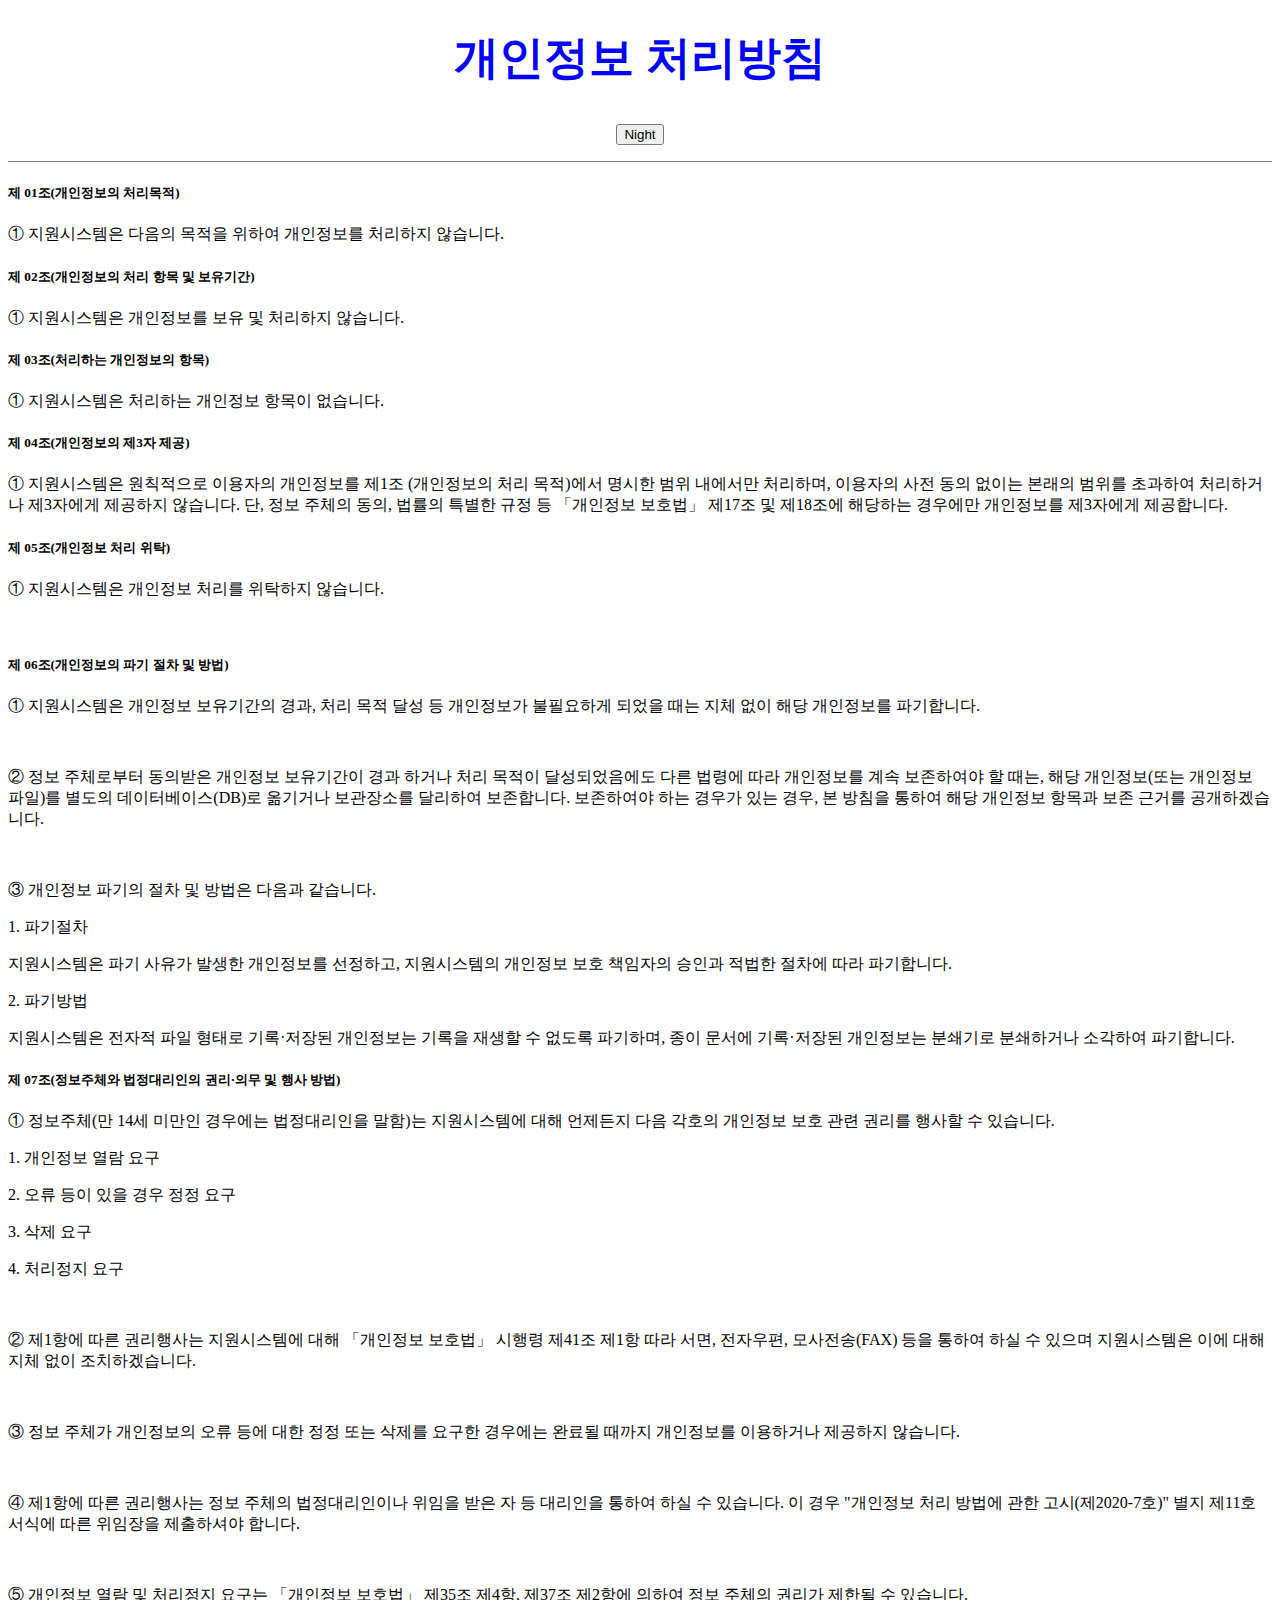
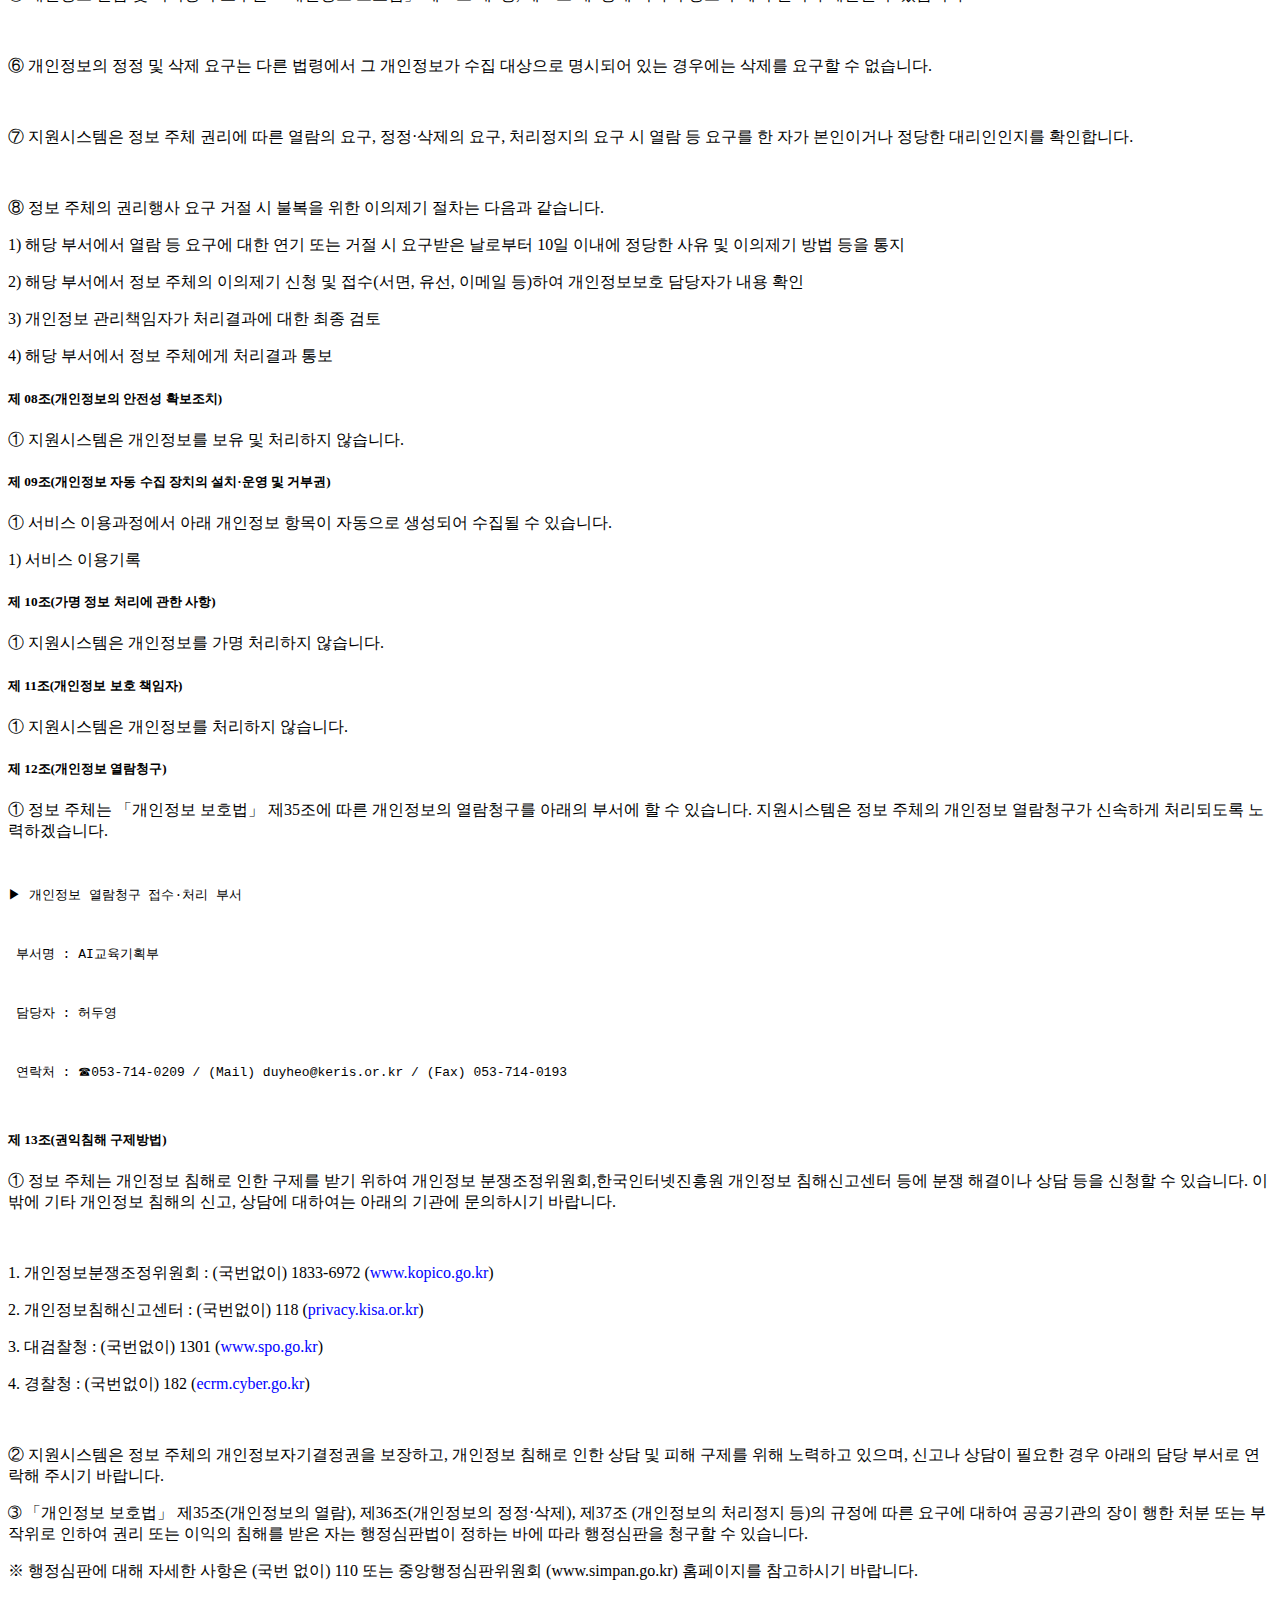
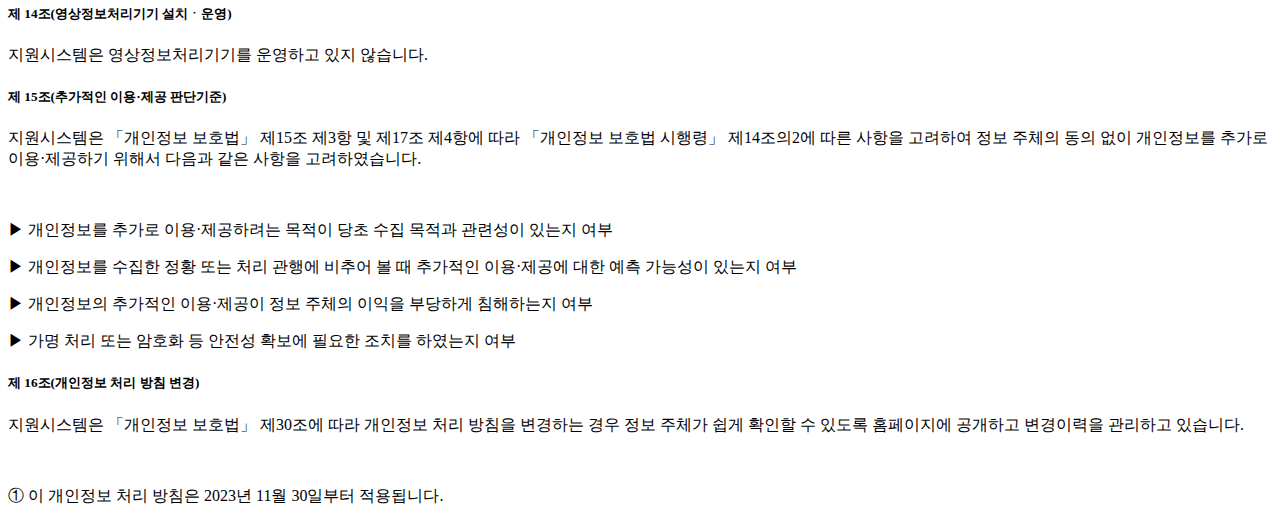
==== index.html @ 1c07473e "Update index.html" ====
<!doctype html>
<html>
  <head>
    <title>개인정보 처리방침</title>
    <meta charset="utf-8">
    <link rel="stylesheet" href="css/style.css">
    <script>
      function nightDayHandler(self) {
        var bodyTagStyle = document.querySelector('body').style;
        var aTagList = document.querySelectorAll('a');
        if(self.value === 'Night')
        {
          self.value = 'Day';
          bodyTagStyle.backgroundColor = 'black';
          bodyTagStyle.color = 'white';

          for(var i=0; i< aTagList.length; ++i)
            aTagList[i].style.color = 'powderblue';
        }
        else
        {
          self.value = 'Night';
          bodyTagStyle.backgroundColor = 'white';
          bodyTagStyle.color = 'black';

          for(var i=0; i< aTagList.length; ++i)
            aTagList[i].style.color = 'blue';
        }
      }
    </script>
  </head>

  <body>
    <div class="Title">
      <h1>
        <a href="index.html" target="_blank">개인정보 처리방침</a><br>
      </h1>
      <p align="center">
        <input type="button" name="btn_DayNight" value="Night" onclick=" nightDayHandler(this)">
      </p>
    </div>
    <div>
<!--       <ol>
        <li><a href="1.html" target="_blank">등장인물</a></li>
        <li><a href="2.html" target="_blank">코옵리스트</a></li>
        <li><a href="3.html" target="_blank">DLC 정보</a></li>
        <li><a href="4.html" target="_blank">페르소나 합체</a></li>
      </ol>
      <div id="article">
        <h2> 페르소나 합체 </h2>
        <p>벨벳 룸의 테마는 감옥으로, 주인공은 '죄수'로서 들어간다.</p>
        <p style="margin-top:20px;">페르소나 합체는 테마에 맞게 처형이라고 불리며 전작들과 동일하게 페르소나 끼리의 합체로 새로운 페르소나를 탄생시킬 수 있다. 결과 페르소나는 재료 페르소나의 아르카나와 초기 레벨에 의한 합체 공식에 따라 결정되며, 재료로 한 페르소나의 스킬을 계승시킬 수 있어서, 당연히 그냥 잡은 페르소나보다 합체해서 키운 페르소나가 더 강하다. 스토리를 진행하면 집단 참수라 하여 3체 이상의 페르소나를 합체할 수 있다. 코옵을 진행하면 더욱 더 강한 페르소나 합체 레시피가 등장한다.</p>
        <p><img src="p5.jpg"></p>
        네트워크 합체를 통해 원하는 페르소나를 무작위 페르소나로 바꿀 수 있다. 오쿠무라 팰리스 해금시 열리게 되며, 만능 하이부스터 등의 네트워크 합체 전용 스킬들을 무작위로 배우니 강력한 페르소나를 만들기 위해서 유용한 합체 방법. 특히 잡몹청소 페르소나를 만들겠다면 보통 만능 부스터, 만능 하이부스터, 마도의 소양을 넣고 쓰는게 기본이다. 문제는 저 3개의 스킬이 전부 네트워크 스킬이기에 최소한 게임 시간으로 '3'일에 걸쳐서 세이브&로드를 반복하고 전서에 등록하고 교수형 노가다로 스킬을 넣는, 운이 작살나게 따라줘야 한다.[19]

        페르소나 강화는 통해 다른 페르소나의 경험치와 스킬을 대상 페르소나에게 물려줄 수도 있으며, 경험치를 얻는 것 뿐만 아니라, 제물로 쓰인 페르소나의 스킬 중 하나를 무작위로 배우기에 강력한 페르소나를 만들어 낼 수 있다. 열리는 시기는 카네시로 팰리스 해금시 열리게 된다.

        전기 의자 처형으로 페르소나를 아이템으로 바꿀 수도 있다. 후타바 팰리스 해금시 열리게 되며, 근접 무기는 페르소나+검은 소도, 총은 페르소나+검은 모형 총, 방어구는 페르소나+검은 천, 액세서리는 페르소나+검은 돌로 만들 수 있으며, 스킬 카드는 페르소나+블랭크 카드로 만들 수 있다.

        페르소나 합체, 강화를 하면 해당 페르소나의 아르카나에 대응하는 코옵의 랭크에 따라 습득하는 경험치 량이 증가한다. 경험치가 쌓이면 레벨업을 하는데 레벨업을 할 때 상승하는 스텟은 레벨 1당 3스텟이며 랜덤으로 상승한다. 스테이더스에서 상승하는 능력치가 주황색으로 반짝이며, 취소했다 다시 결정하면 상승하는 능력치가 바뀌므로 원하는 스텟을 올리고자 하면 노가다가 필요하다.
      </div> -->
      <div class="terms-text">	
	<h5>제 01조(개인정보의 처리목적)</h5>
	<p>① 지원시스템은 다음의 목적을 위하여 개인정보를 처리하지 않습니다.</p>
	<h5>제 02조(개인정보의 처리 항목 및 보유기간)</h5>
	<p>① 지원시스템은 개인정보를 보유 및 처리하지 않습니다.</p>	
	<h5>제 03조(처리하는 개인정보의 항목)</h5>
	<p>① 지원시스템은 처리하는 개인정보 항목이 없습니다.</p>	
	<h5>제 04조(개인정보의 제3자 제공)</h5>
	<p>① 지원시스템은 원칙적으로 이용자의 개인정보를 제1조 (개인정보의 처리 목적)에서 명시한 범위 내에서만 처리하며, 이용자의 사전 동의 없이는 본래의 범위를 초과하여 처리하거나 제3자에게 제공하지
		않습니다. 단, 정보 주체의 동의, 법률의 특별한 규정 등 「개인정보 보호법」 제17조 및 제18조에 해당하는 경우에만 개인정보를 제3자에게 제공합니다. </p>
	<h5>제 05조(개인정보 처리 위탁)</h5>
	<p>① 지원시스템은 개인정보 처리를 위탁하지 않습니다.</p><br>	
	<h5>제 06조(개인정보의 파기 절차 및 방법)</h5>
	<p>① 지원시스템은 개인정보 보유기간의 경과, 처리 목적 달성 등 개인정보가 불필요하게 되었을 때는 지체 없이 해당 개인정보를 파기합니다.</p> <br>
	<p>② 정보 주체로부터 동의받은 개인정보 보유기간이 경과 하거나 처리 목적이 달성되었음에도 다른 법령에 따라 개인정보를 계속 보존하여야 할 때는, 해당 개인정보(또는 개인정보 파일)를 별도의
		데이터베이스(DB)로 옮기거나 보관장소를 달리하여 보존합니다. 보존하여야 하는 경우가 있는 경우, 본 방침을 통하여 해당 개인정보 항목과 보존 근거를 공개하겠습니다.</p> <br>
	<p>③ 개인정보 파기의 절차 및 방법은 다음과 같습니다.</p>
	<p>1. 파기절차</p>
	<p>지원시스템은 파기 사유가 발생한 개인정보를 선정하고, 지원시스템의 개인정보 보호 책임자의 승인과 적법한 절차에 따라 파기합니다.</p>
	<p>2. 파기방법</p>
	<p>지원시스템은 전자적 파일 형태로 기록·저장된 개인정보는 기록을 재생할 수 없도록 파기하며, 종이 문서에 기록·저장된 개인정보는 분쇄기로 분쇄하거나 소각하여 파기합니다.</p>
	<h5>제 07조(정보주체와 법정대리인의 권리·의무 및 행사 방법)</h5>
	<p>① 정보주체(만 14세 미만인 경우에는 법정대리인을 말함)는 지원시스템에 대해 언제든지 다음 각호의 개인정보 보호 관련 권리를 행사할 수 있습니다.</p>
	<p>1. 개인정보 열람 요구</p>
	<p>2. 오류 등이 있을 경우 정정 요구</p>
	<p>3. 삭제 요구 </p>
	<p>4. 처리정지 요구</p> <br>
	<p>② 제1항에 따른 권리행사는 지원시스템에 대해 「개인정보 보호법」 시행령 제41조 제1항 따라 서면, 전자우편, 모사전송(FAX) 등을 통하여 하실 수 있으며 지원시스템은 이에 대해 지체 없이
		조치하겠습니다. </p> <br>
	<p>③ 정보 주체가 개인정보의 오류 등에 대한 정정 또는 삭제를 요구한 경우에는 완료될 때까지 개인정보를 이용하거나 제공하지 않습니다.</p> <br>
	<p>④ 제1항에 따른 권리행사는 정보 주체의 법정대리인이나 위임을 받은 자 등 대리인을 통하여 하실 수 있습니다. 이 경우 "개인정보 처리 방법에 관한 고시(제2020-7호)" 별지 제11호 서식에 따른
		위임장을 제출하셔야 합니다.</p> <br>
	<p>⑤ 개인정보 열람 및 처리정지 요구는 「개인정보 보호법」 제35조 제4항, 제37조 제2항에 의하여 정보 주체의 권리가 제한될 수 있습니다.</p> <br>
	<p>⑥ 개인정보의 정정 및 삭제 요구는 다른 법령에서 그 개인정보가 수집 대상으로 명시되어 있는 경우에는 삭제를 요구할 수 없습니다.</p> <br>
	<p>⑦ 지원시스템은 정보 주체 권리에 따른 열람의 요구, 정정·삭제의 요구, 처리정지의 요구 시 열람 등 요구를 한 자가 본인이거나 정당한 대리인인지를 확인합니다.</p> <br>
	<p>⑧ 정보 주체의 권리행사 요구 거절 시 불복을 위한 이의제기 절차는 다음과 같습니다.</p>
	<p>1) 해당 부서에서 열람 등 요구에 대한 연기 또는 거절 시 요구받은 날로부터 10일 이내에 정당한 사유 및 이의제기 방법 등을 통지</p>
	<p>2) 해당 부서에서 정보 주체의 이의제기 신청 및 접수(서면, 유선, 이메일 등)하여 개인정보보호 담당자가 내용 확인</p>
	<p>3) 개인정보 관리책임자가 처리결과에 대한 최종 검토</p>
	<p>4) 해당 부서에서 정보 주체에게 처리결과 통보</p>

	<h5>제 08조(개인정보의 안전성 확보조치)</h5>
	<p>① 지원시스템은 개인정보를 보유 및 처리하지 않습니다.</p>	
	<h5>제 09조(개인정보 자동 수집 장치의 설치·운영 및 거부권)</h5>
	<p>① 서비스 이용과정에서 아래 개인정보 항목이 자동으로 생성되어 수집될 수 있습니다.</p>
	<p>1) 서비스 이용기록</p>
	<h5>제 10조(가명 정보 처리에 관한 사항)</h5>
	<p>① 지원시스템은 개인정보를 가명 처리하지 않습니다.</p>
	<h5>제 11조(개인정보 보호 책임자)</h5>
	<p>① 지원시스템은 개인정보를 처리하지 않습니다.</p>
	<h5>제 12조(개인정보 열람청구)</h5>
	<p>① 정보 주체는 「개인정보 보호법」 제35조에 따른 개인정보의 열람청구를 아래의 부서에 할 수 있습니다. 지원시스템은 정보 주체의 개인정보 열람청구가 신속하게 처리되도록 노력하겠습니다.</p>
	<pre>		<p>▶&nbsp;개인정보&nbsp;열람청구&nbsp;접수·처리&nbsp;부서</p>		<p>&nbsp;부서명 : AI교육기획부</p>		<p>&nbsp;담당자 : 허두영</p>		<p>&nbsp;연락처 : ☎053-714-0209 / (Mail) duyheo@keris.or.kr / (Fax) 053-714-0193</p>	</pre>
	<h5>제 13조(권익침해 구제방법)</h5>
	<p>① 정보 주체는 개인정보 침해로 인한 구제를 받기 위하여 개인정보 분쟁조정위원회,한국인터넷진흥원 개인정보 침해신고센터 등에 분쟁 해결이나 상담 등을 신청할 수 있습니다. 이 밖에 기타 개인정보 침해의
		신고, 상담에 대하여는 아래의 기관에 문의하시기 바랍니다.</p> <br>
	<p>1.&nbsp;개인정보분쟁조정위원회&nbsp;:&nbsp;(국번없이)&nbsp;1833-6972&nbsp;(<a href="http://www.kopico.go.kr"
			style="color: blue;">www.kopico.go.kr</a>)</p>
	<p>2.&nbsp;개인정보침해신고센터&nbsp;:&nbsp;(국번없이)&nbsp;118&nbsp;(<a href="http://privacy.kisa.or.kr"
			style="color: blue;">privacy.kisa.or.kr</a>)</p>
	<p>3.&nbsp;대검찰청&nbsp;:&nbsp;(국번없이)&nbsp;1301&nbsp;(<a href="http://www.spo.go.kr"
			style="color: blue;">www.spo.go.kr</a>)</p>
	<p>4.&nbsp;경찰청&nbsp;:&nbsp;(국번없이)&nbsp;182&nbsp;(<a href="http://ecrm.cyber.go.kr"
			style="color: blue;">ecrm.cyber.go.kr</a>)</p> <br>
	<p>② 지원시스템은 정보 주체의 개인정보자기결정권을 보장하고, 개인정보 침해로 인한 상담 및 피해 구제를 위해 노력하고 있으며, 신고나 상담이 필요한 경우 아래의 담당 부서로 연락해 주시기 바랍니다.</p>	
	<p>➂ 「개인정보 보호법」 제35조(개인정보의 열람), 제36조(개인정보의 정정·삭제), 제37조 (개인정보의 처리정지 등)의 규정에 따른 요구에 대하여 공공기관의 장이 행한 처분 또는 부작위로 인하여 권리
		또는 이익의 침해를 받은 자는 행정심판법이 정하는 바에 따라 행정심판을 청구할 수 있습니다.</p>
	<p>※ 행정심판에 대해 자세한 사항은 (국번 없이) 110 또는 중앙행정심판위원회 (www.simpan.go.kr) 홈페이지를 참고하시기 바랍니다.</p>
	<h5>제 14조(영상정보처리기기 설치ㆍ운영)</h5>
	<p>지원시스템은 영상정보처리기기를 운영하고 있지 않습니다.</p>
	<h5>제 15조(추가적인 이용·제공 판단기준)</h5>
	<p>지원시스템은 「개인정보 보호법」 제15조 제3항 및 제17조 제4항에 따라 「개인정보 보호법 시행령」 제14조의2에 따른 사항을 고려하여 정보 주체의 동의 없이 개인정보를 추가로 이용·제공하기 위해서
		다음과 같은 사항을 고려하였습니다.</p> <br>
	<p>▶ 개인정보를 추가로 이용·제공하려는 목적이 당초 수집 목적과 관련성이 있는지 여부</p>
	<p>▶ 개인정보를 수집한 정황 또는 처리 관행에 비추어 볼 때 추가적인 이용·제공에 대한 예측 가능성이 있는지 여부</p>
	<p>▶ 개인정보의 추가적인 이용·제공이 정보 주체의 이익을 부당하게 침해하는지 여부</p>
	<p>▶ 가명 처리 또는 암호화 등 안전성 확보에 필요한 조치를 하였는지 여부</p>
	<h5>제 16조(개인정보 처리 방침 변경)</h5>
	<p>지원시스템은 「개인정보 보호법」 제30조에 따라 개인정보 처리 방침을 변경하는 경우 정보 주체가 쉽게 확인할 수 있도록 홈페이지에 공개하고 변경이력을 관리하고 있습니다.</p> <br>
	<p>① 이 개인정보 처리 방침은 2023년 11월 30일부터 적용됩니다.</p>	
	</div>
    </div>
  </body>
</html>
---- css/style.css ----
#grid {
    display: grid;
    grid-template-columns: 150px 1fr;
}
#grid #article{
  /* border-left: 1px solid gray; */
  padding-left:  25px;
}
#grid ol{
  border-right: 1px solid gray;
  padding-left: 33px;
  margin: 0px;
  padding-top: 20px;
}
.Title{
  border-bottom:1px solid gray;
}
a {
  color: blue;
  text-decoration: none;  
}
h1 {
  font-size:45px;
  text-align: center;
  margin:0;
  padding:20px;
}
@media (max-width:700px) {
  #grid {
      display: block;
  }
  #grid ol{
    border-right: none;
  }
  h1 {
    border-bottom: none;
  }
}
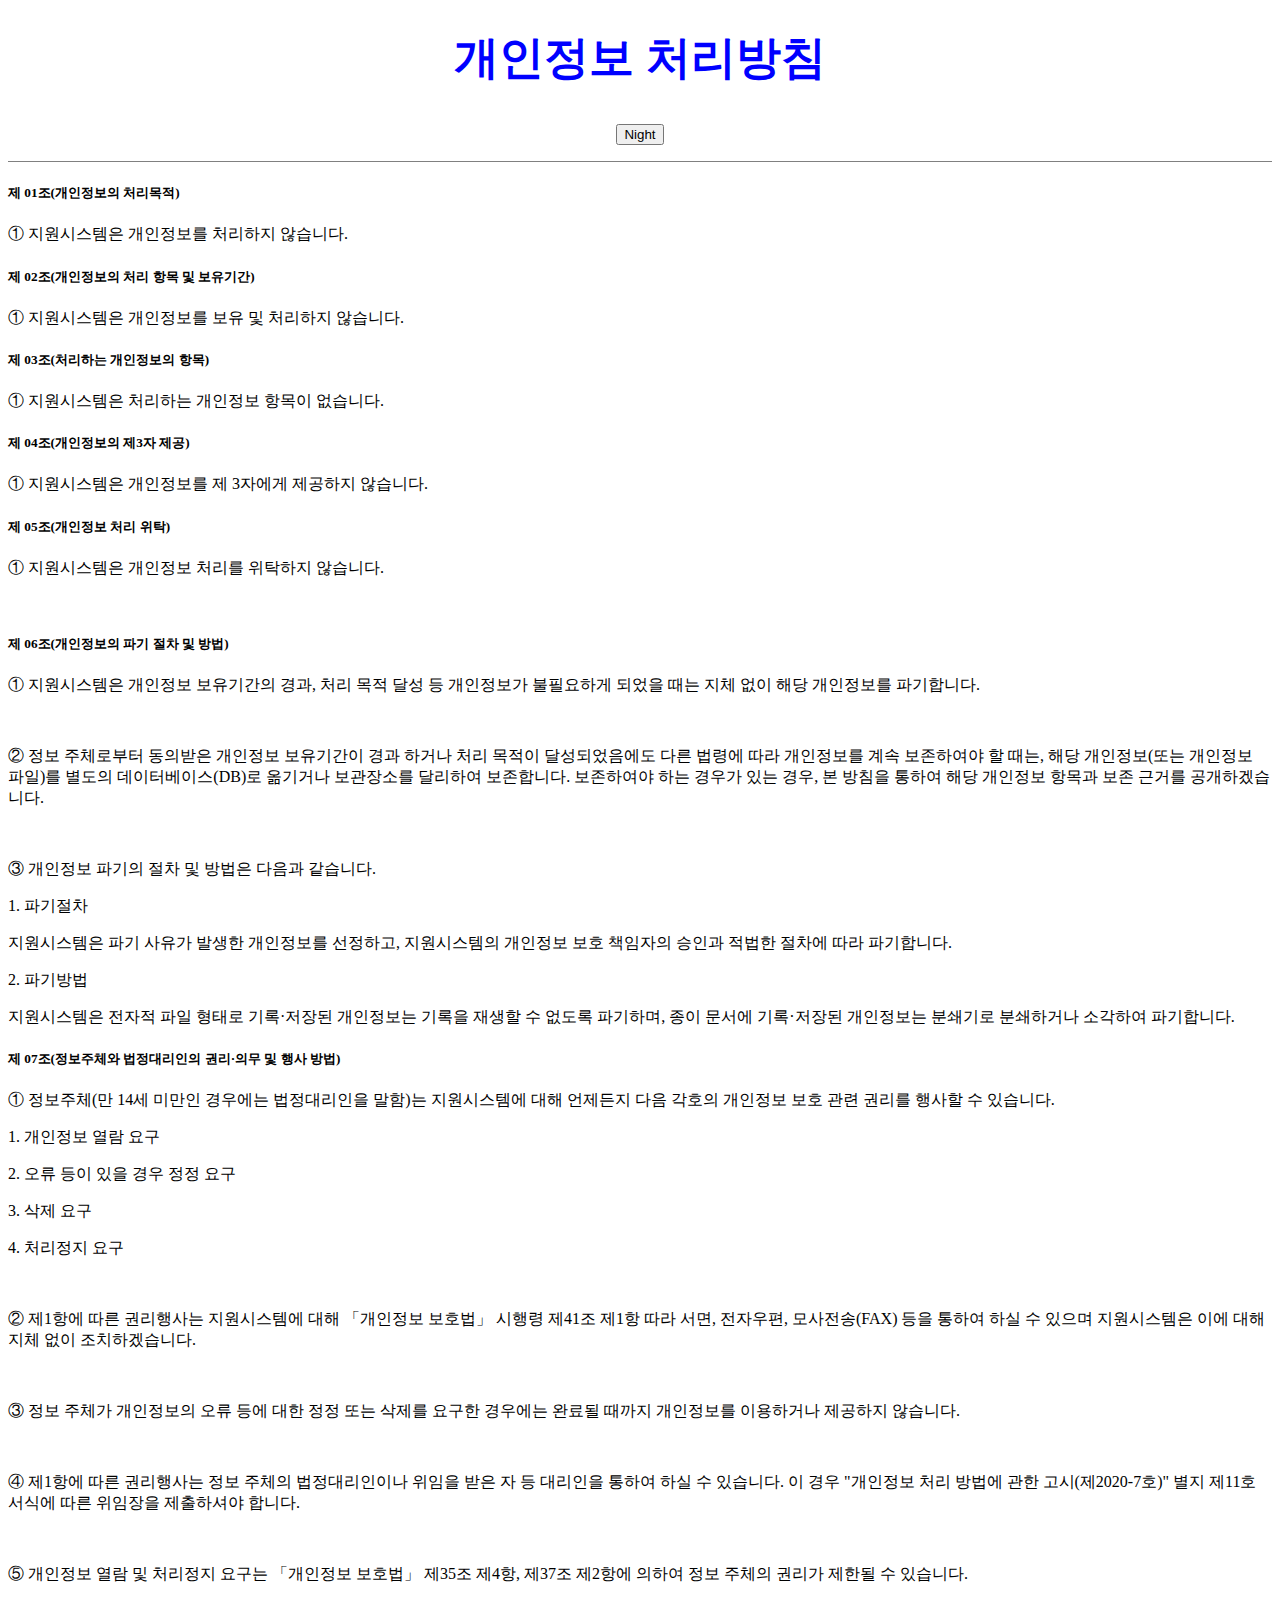
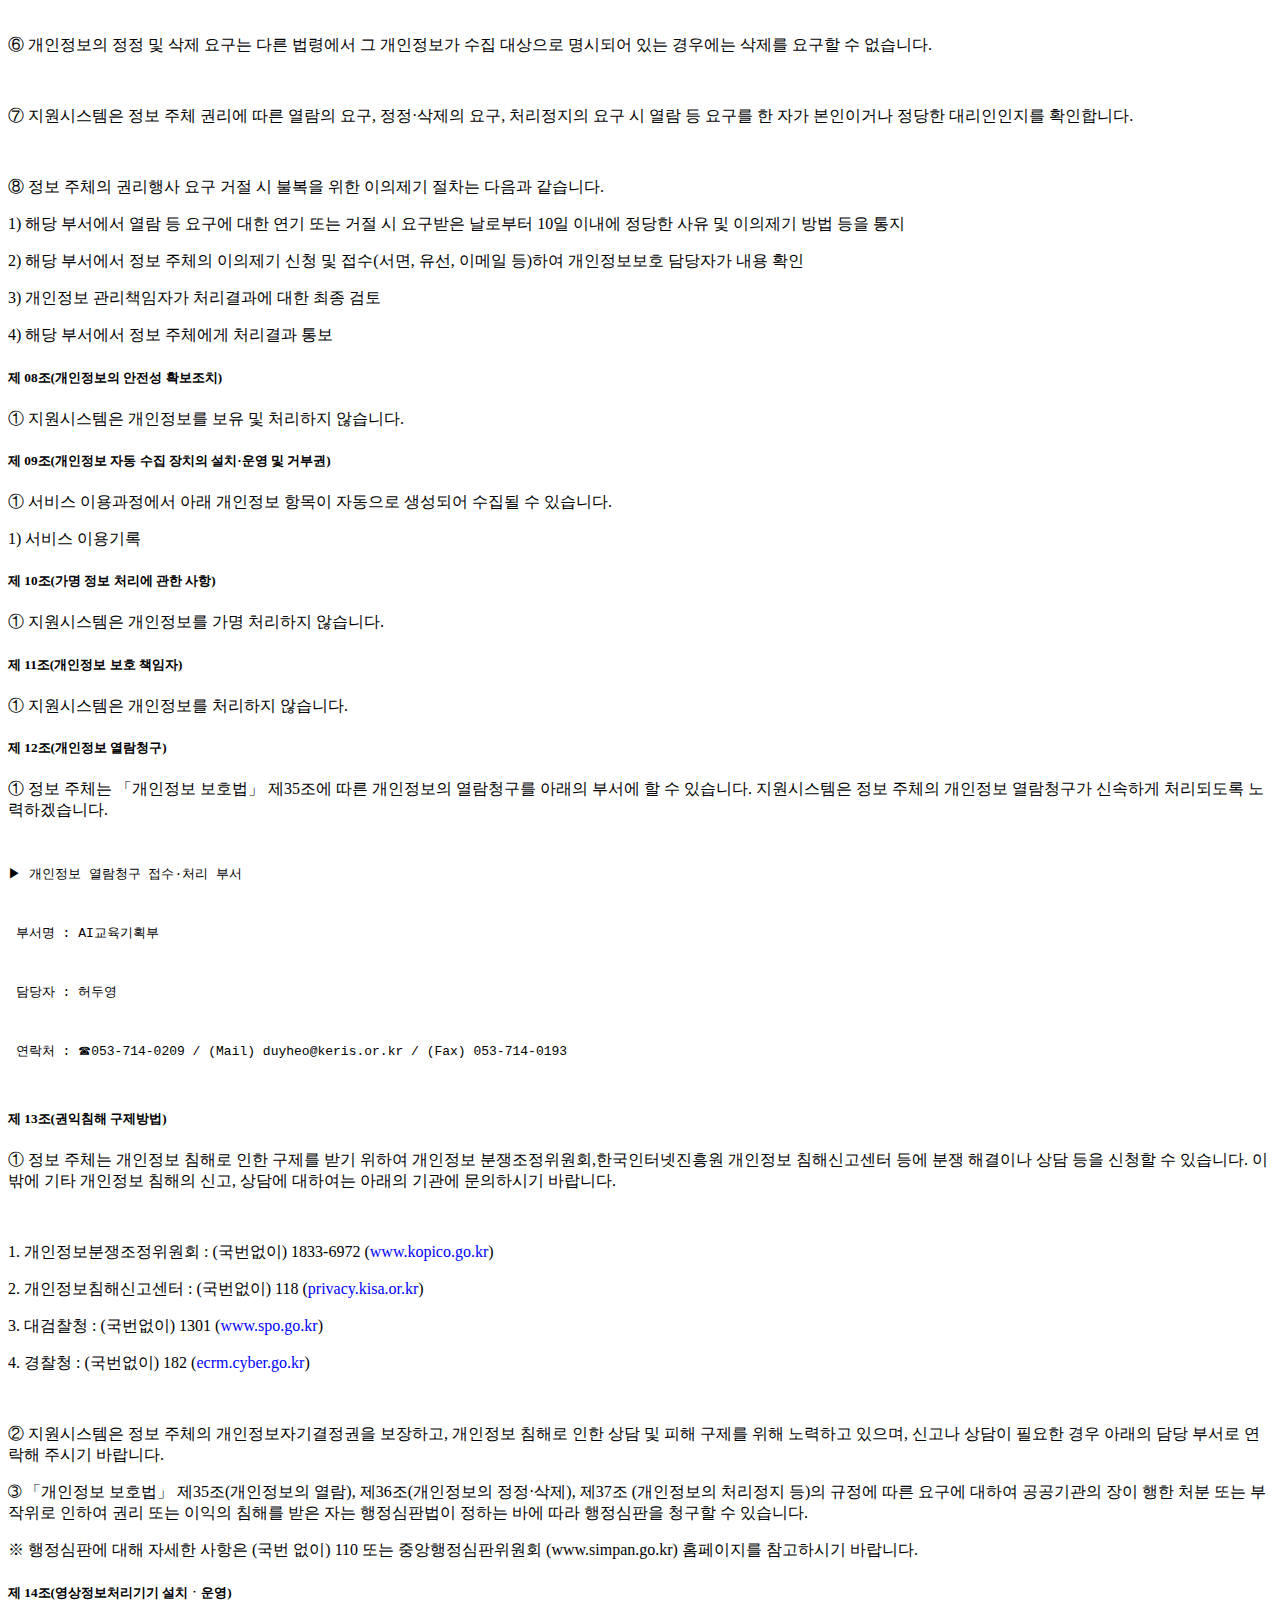
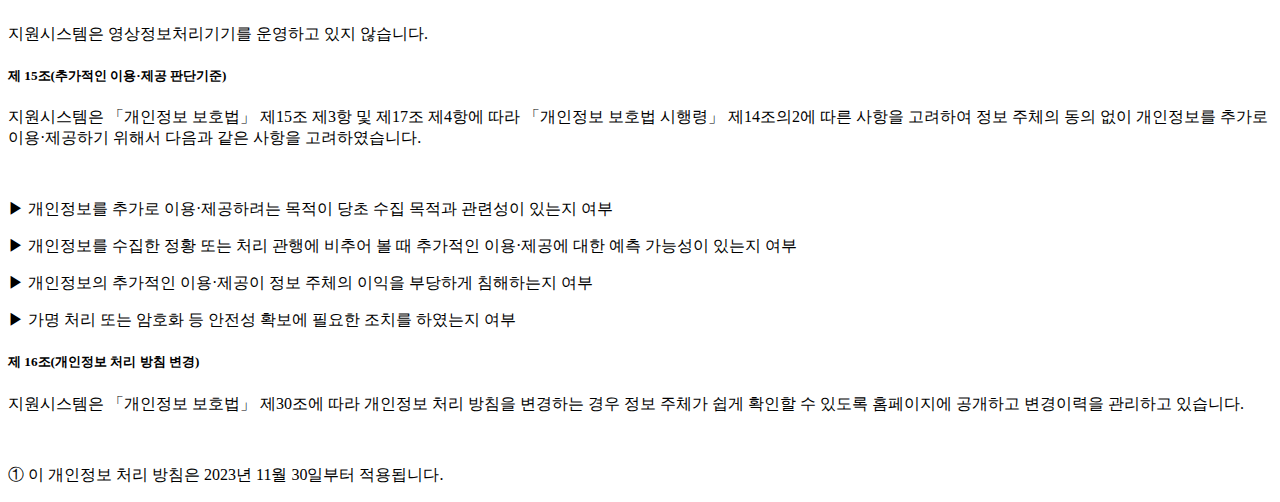
==== commit ce870f32: "Update index.html" ====
--- a/index.html
+++ b/index.html
@@ -40,35 +40,15 @@
       </p>
     </div>
     <div>
-<!--       <ol>
-        <li><a href="1.html" target="_blank">등장인물</a></li>
-        <li><a href="2.html" target="_blank">코옵리스트</a></li>
-        <li><a href="3.html" target="_blank">DLC 정보</a></li>
-        <li><a href="4.html" target="_blank">페르소나 합체</a></li>
-      </ol>
-      <div id="article">
-        <h2> 페르소나 합체 </h2>
-        <p>벨벳 룸의 테마는 감옥으로, 주인공은 '죄수'로서 들어간다.</p>
-        <p style="margin-top:20px;">페르소나 합체는 테마에 맞게 처형이라고 불리며 전작들과 동일하게 페르소나 끼리의 합체로 새로운 페르소나를 탄생시킬 수 있다. 결과 페르소나는 재료 페르소나의 아르카나와 초기 레벨에 의한 합체 공식에 따라 결정되며, 재료로 한 페르소나의 스킬을 계승시킬 수 있어서, 당연히 그냥 잡은 페르소나보다 합체해서 키운 페르소나가 더 강하다. 스토리를 진행하면 집단 참수라 하여 3체 이상의 페르소나를 합체할 수 있다. 코옵을 진행하면 더욱 더 강한 페르소나 합체 레시피가 등장한다.</p>
-        <p><img src="p5.jpg"></p>
-        네트워크 합체를 통해 원하는 페르소나를 무작위 페르소나로 바꿀 수 있다. 오쿠무라 팰리스 해금시 열리게 되며, 만능 하이부스터 등의 네트워크 합체 전용 스킬들을 무작위로 배우니 강력한 페르소나를 만들기 위해서 유용한 합체 방법. 특히 잡몹청소 페르소나를 만들겠다면 보통 만능 부스터, 만능 하이부스터, 마도의 소양을 넣고 쓰는게 기본이다. 문제는 저 3개의 스킬이 전부 네트워크 스킬이기에 최소한 게임 시간으로 '3'일에 걸쳐서 세이브&로드를 반복하고 전서에 등록하고 교수형 노가다로 스킬을 넣는, 운이 작살나게 따라줘야 한다.[19]
-
-        페르소나 강화는 통해 다른 페르소나의 경험치와 스킬을 대상 페르소나에게 물려줄 수도 있으며, 경험치를 얻는 것 뿐만 아니라, 제물로 쓰인 페르소나의 스킬 중 하나를 무작위로 배우기에 강력한 페르소나를 만들어 낼 수 있다. 열리는 시기는 카네시로 팰리스 해금시 열리게 된다.
-
-        전기 의자 처형으로 페르소나를 아이템으로 바꿀 수도 있다. 후타바 팰리스 해금시 열리게 되며, 근접 무기는 페르소나+검은 소도, 총은 페르소나+검은 모형 총, 방어구는 페르소나+검은 천, 액세서리는 페르소나+검은 돌로 만들 수 있으며, 스킬 카드는 페르소나+블랭크 카드로 만들 수 있다.
-
-        페르소나 합체, 강화를 하면 해당 페르소나의 아르카나에 대응하는 코옵의 랭크에 따라 습득하는 경험치 량이 증가한다. 경험치가 쌓이면 레벨업을 하는데 레벨업을 할 때 상승하는 스텟은 레벨 1당 3스텟이며 랜덤으로 상승한다. 스테이더스에서 상승하는 능력치가 주황색으로 반짝이며, 취소했다 다시 결정하면 상승하는 능력치가 바뀌므로 원하는 스텟을 올리고자 하면 노가다가 필요하다.
-      </div> -->
       <div class="terms-text">	
 	<h5>제 01조(개인정보의 처리목적)</h5>
-	<p>① 지원시스템은 다음의 목적을 위하여 개인정보를 처리하지 않습니다.</p>
+	<p>① 지원시스템은 개인정보를 처리하지 않습니다.</p>
 	<h5>제 02조(개인정보의 처리 항목 및 보유기간)</h5>
 	<p>① 지원시스템은 개인정보를 보유 및 처리하지 않습니다.</p>	
 	<h5>제 03조(처리하는 개인정보의 항목)</h5>
 	<p>① 지원시스템은 처리하는 개인정보 항목이 없습니다.</p>	
 	<h5>제 04조(개인정보의 제3자 제공)</h5>
-	<p>① 지원시스템은 원칙적으로 이용자의 개인정보를 제1조 (개인정보의 처리 목적)에서 명시한 범위 내에서만 처리하며, 이용자의 사전 동의 없이는 본래의 범위를 초과하여 처리하거나 제3자에게 제공하지
-		않습니다. 단, 정보 주체의 동의, 법률의 특별한 규정 등 「개인정보 보호법」 제17조 및 제18조에 해당하는 경우에만 개인정보를 제3자에게 제공합니다. </p>
+	<p>① 지원시스템은 개인정보를 제 3자에게 제공하지 않습니다.</p>	
 	<h5>제 05조(개인정보 처리 위탁)</h5>
 	<p>① 지원시스템은 개인정보 처리를 위탁하지 않습니다.</p><br>	
 	<h5>제 06조(개인정보의 파기 절차 및 방법)</h5>
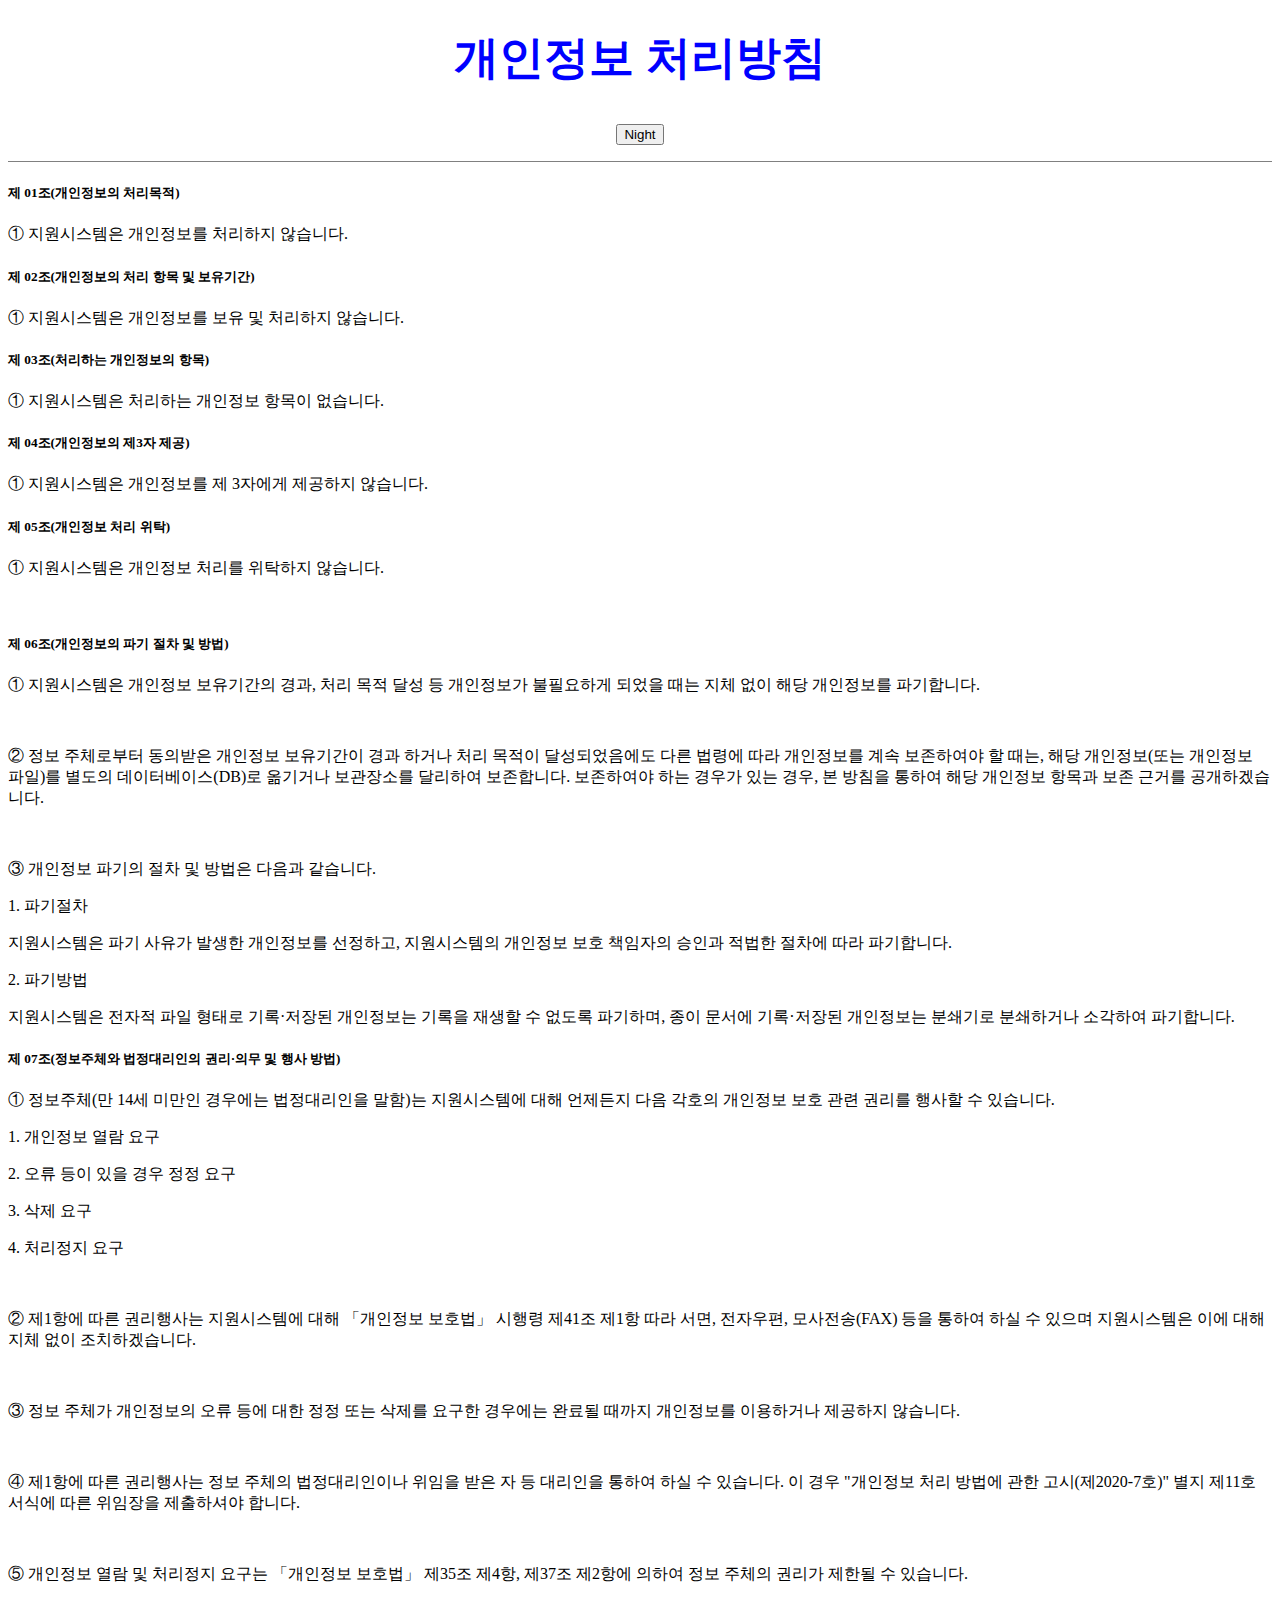
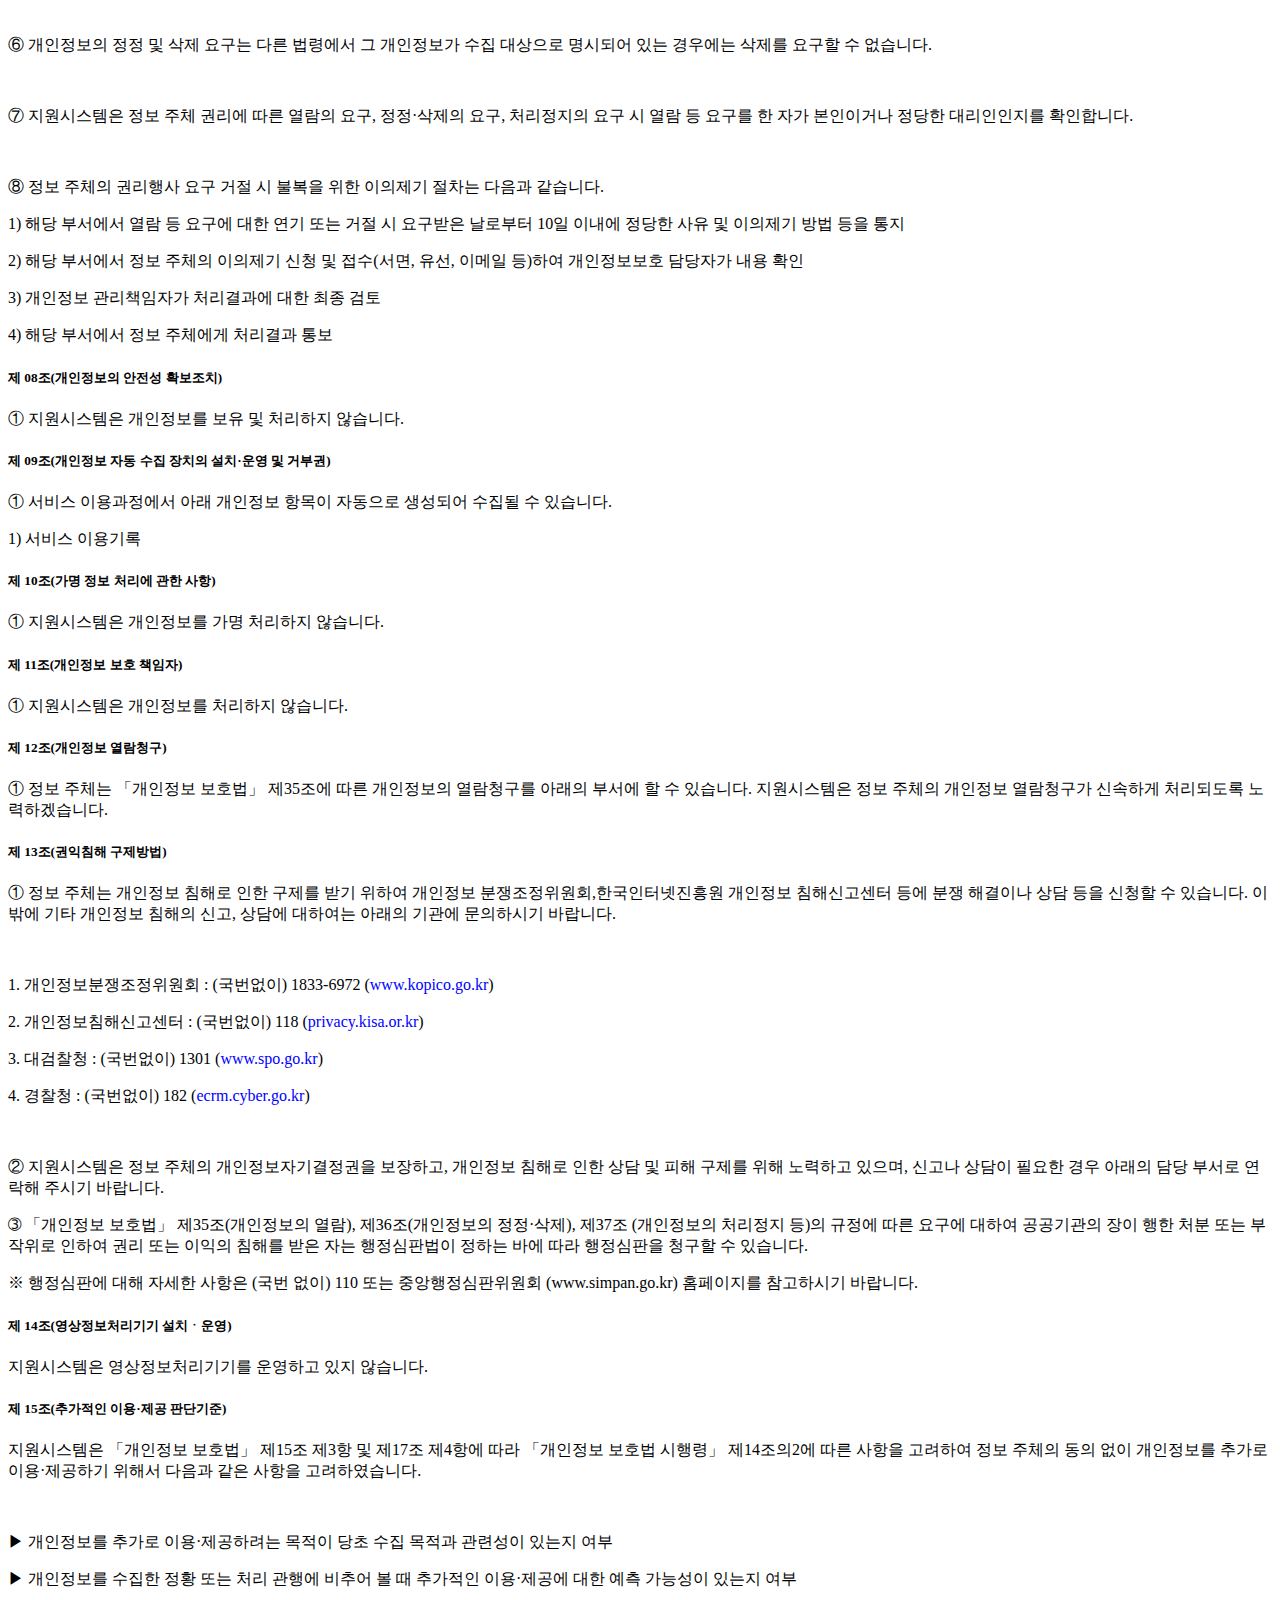
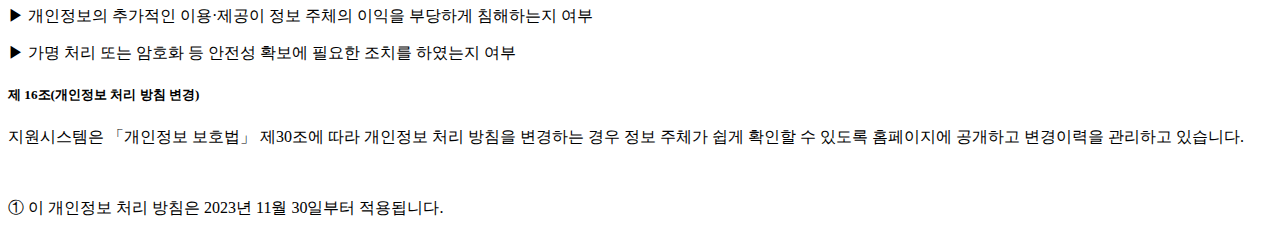
==== commit fc5806bc: "Update index.html" ====
--- a/index.html
+++ b/index.html
@@ -90,8 +90,7 @@
 	<h5>제 11조(개인정보 보호 책임자)</h5>
 	<p>① 지원시스템은 개인정보를 처리하지 않습니다.</p>
 	<h5>제 12조(개인정보 열람청구)</h5>
-	<p>① 정보 주체는 「개인정보 보호법」 제35조에 따른 개인정보의 열람청구를 아래의 부서에 할 수 있습니다. 지원시스템은 정보 주체의 개인정보 열람청구가 신속하게 처리되도록 노력하겠습니다.</p>
-	<pre>		<p>▶&nbsp;개인정보&nbsp;열람청구&nbsp;접수·처리&nbsp;부서</p>		<p>&nbsp;부서명 : AI교육기획부</p>		<p>&nbsp;담당자 : 허두영</p>		<p>&nbsp;연락처 : ☎053-714-0209 / (Mail) duyheo@keris.or.kr / (Fax) 053-714-0193</p>	</pre>
+	<p>① 정보 주체는 「개인정보 보호법」 제35조에 따른 개인정보의 열람청구를 아래의 부서에 할 수 있습니다. 지원시스템은 정보 주체의 개인정보 열람청구가 신속하게 처리되도록 노력하겠습니다.</p>	
 	<h5>제 13조(권익침해 구제방법)</h5>
 	<p>① 정보 주체는 개인정보 침해로 인한 구제를 받기 위하여 개인정보 분쟁조정위원회,한국인터넷진흥원 개인정보 침해신고센터 등에 분쟁 해결이나 상담 등을 신청할 수 있습니다. 이 밖에 기타 개인정보 침해의
 		신고, 상담에 대하여는 아래의 기관에 문의하시기 바랍니다.</p> <br>
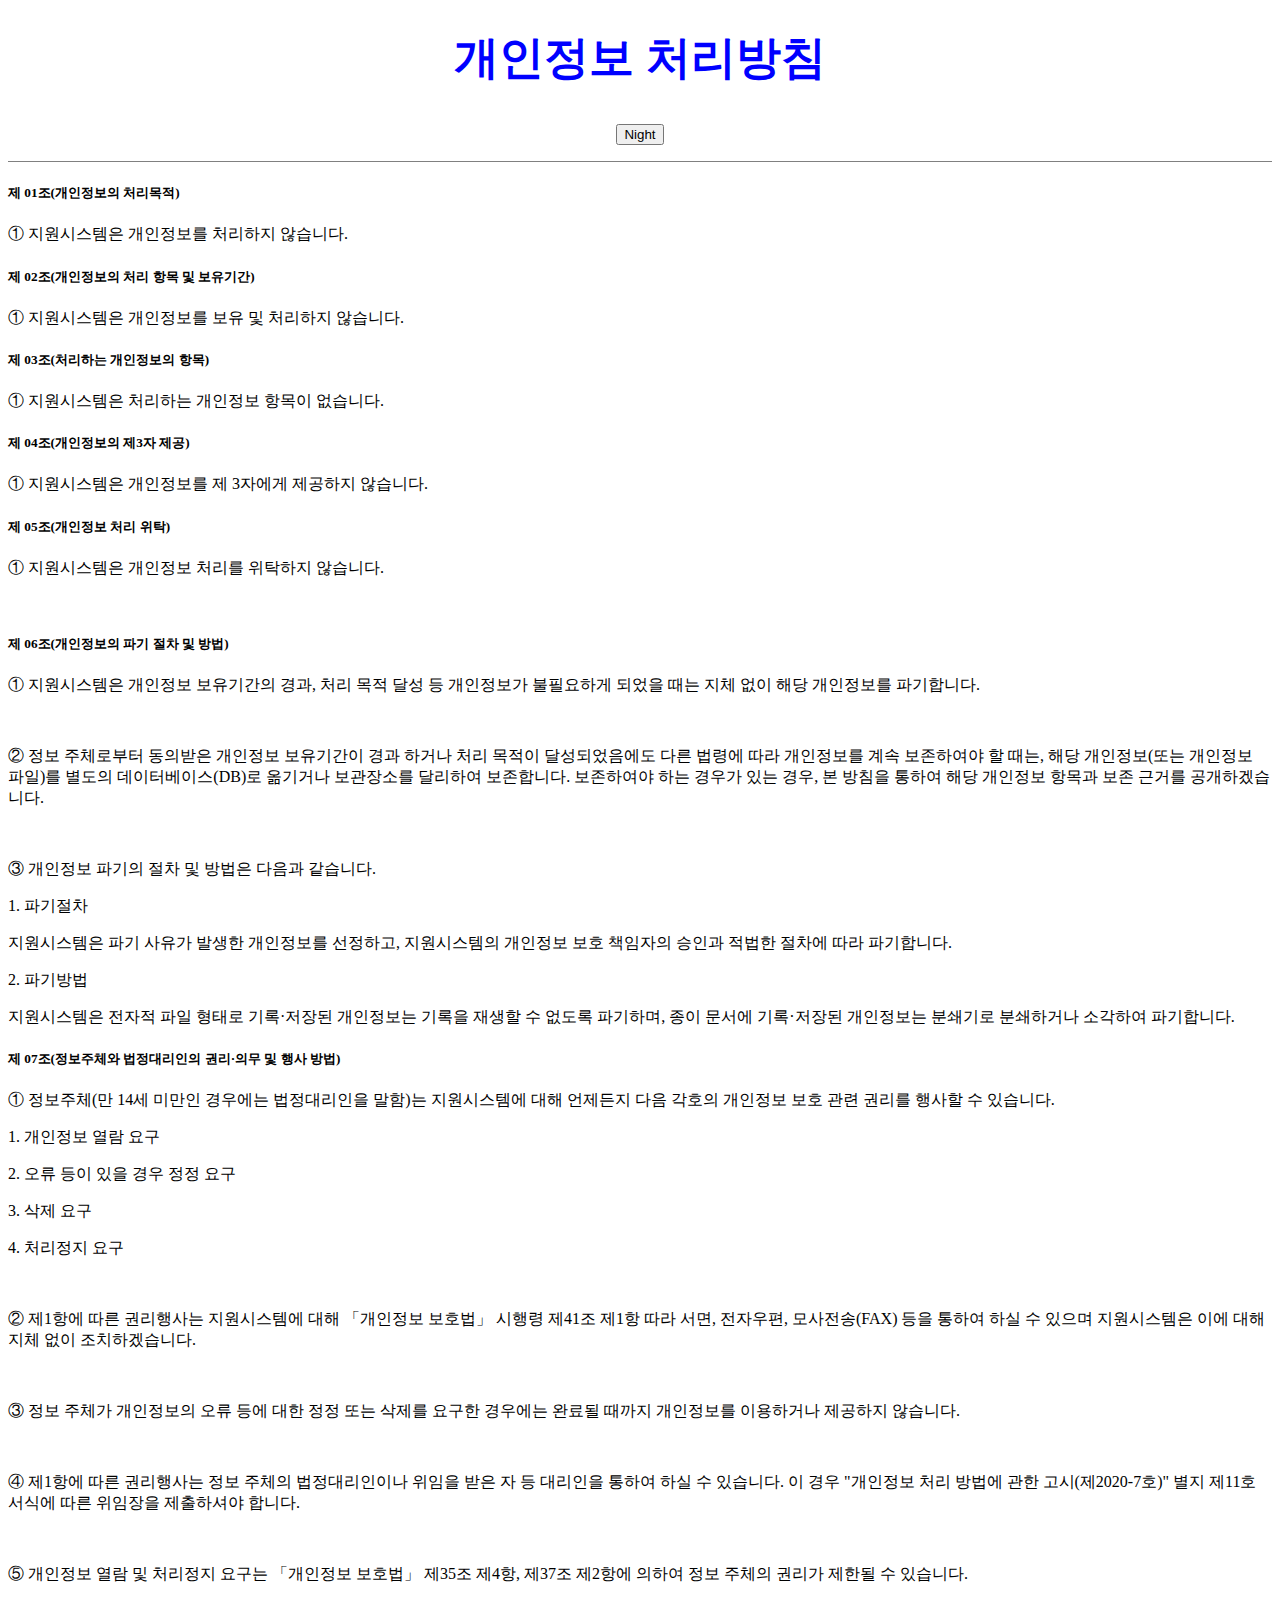
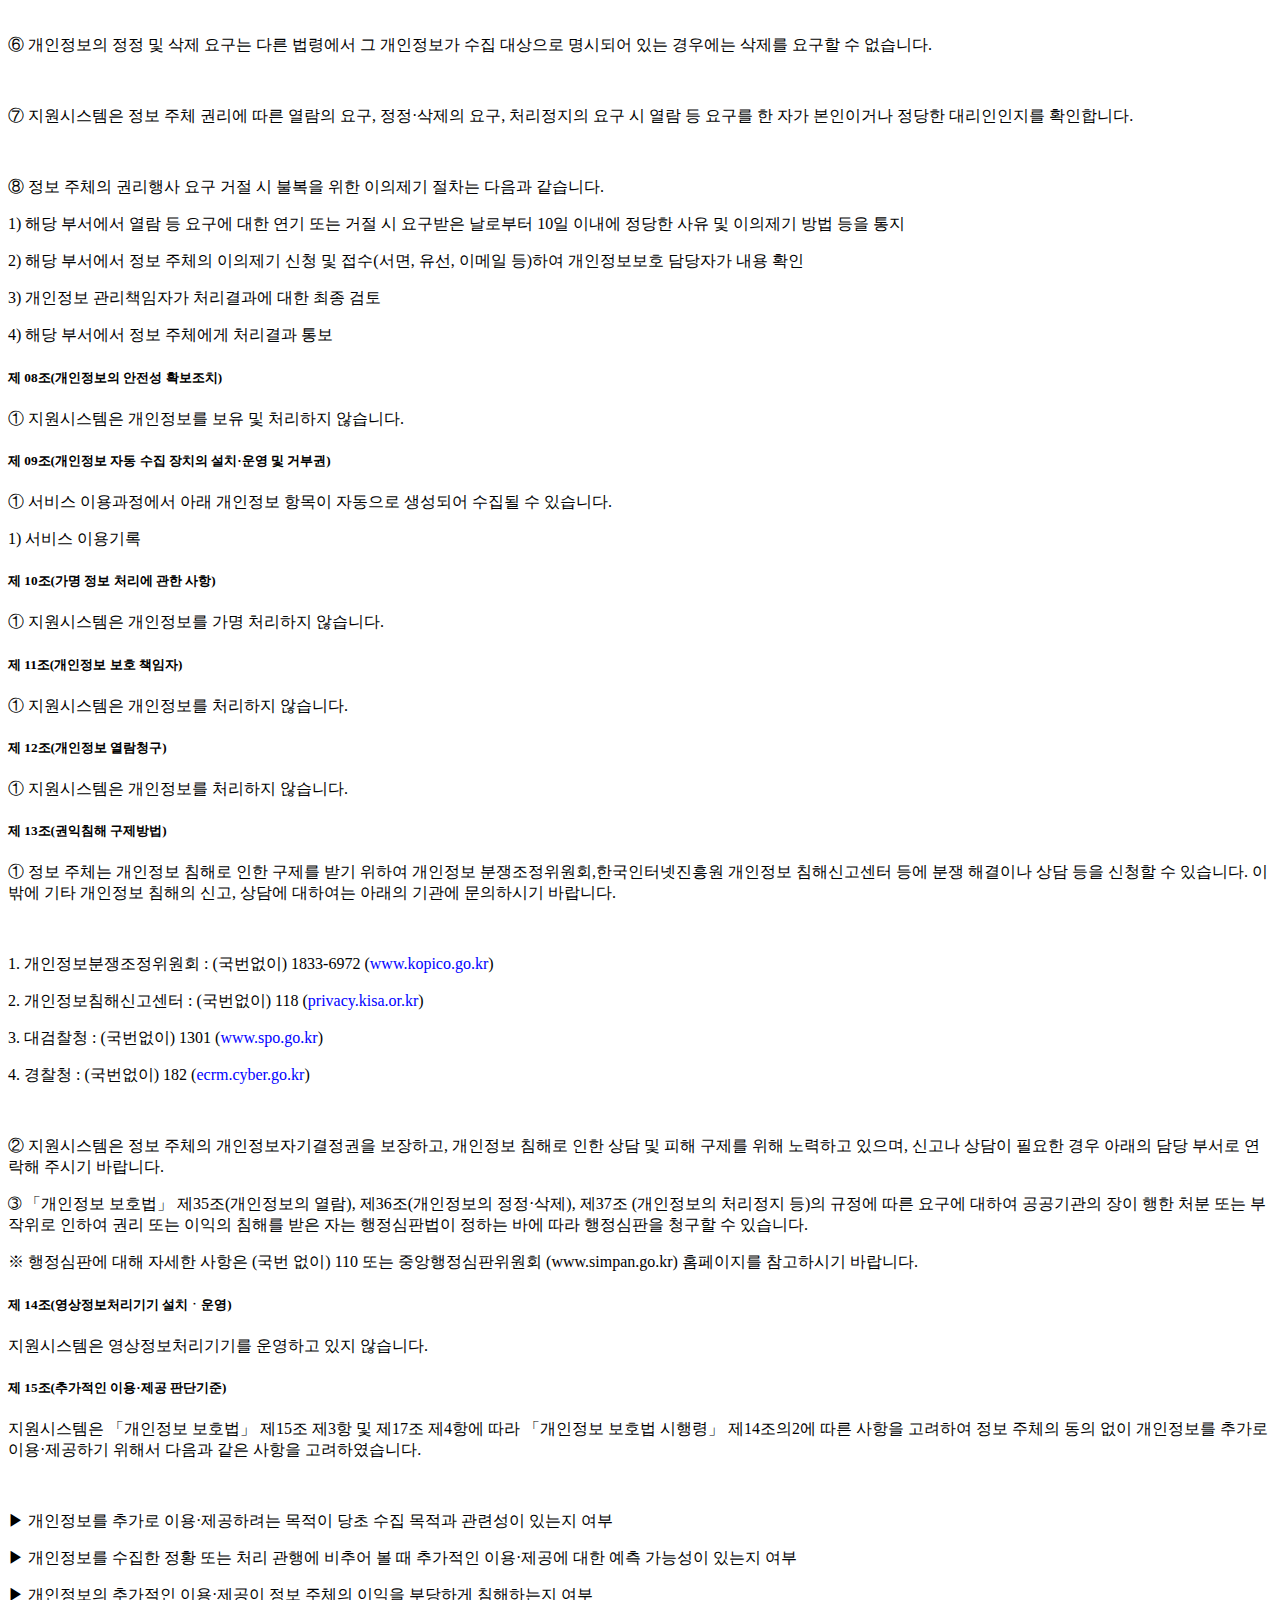
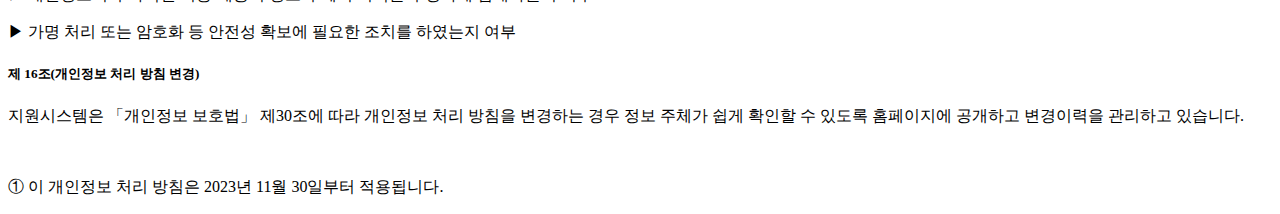
==== commit 1d4abfa1: "Update index.html" ====
--- a/index.html
+++ b/index.html
@@ -90,7 +90,7 @@
 	<h5>제 11조(개인정보 보호 책임자)</h5>
 	<p>① 지원시스템은 개인정보를 처리하지 않습니다.</p>
 	<h5>제 12조(개인정보 열람청구)</h5>
-	<p>① 정보 주체는 「개인정보 보호법」 제35조에 따른 개인정보의 열람청구를 아래의 부서에 할 수 있습니다. 지원시스템은 정보 주체의 개인정보 열람청구가 신속하게 처리되도록 노력하겠습니다.</p>	
+	<p>① 지원시스템은 개인정보를 처리하지 않습니다.</p>
 	<h5>제 13조(권익침해 구제방법)</h5>
 	<p>① 정보 주체는 개인정보 침해로 인한 구제를 받기 위하여 개인정보 분쟁조정위원회,한국인터넷진흥원 개인정보 침해신고센터 등에 분쟁 해결이나 상담 등을 신청할 수 있습니다. 이 밖에 기타 개인정보 침해의
 		신고, 상담에 대하여는 아래의 기관에 문의하시기 바랍니다.</p> <br>
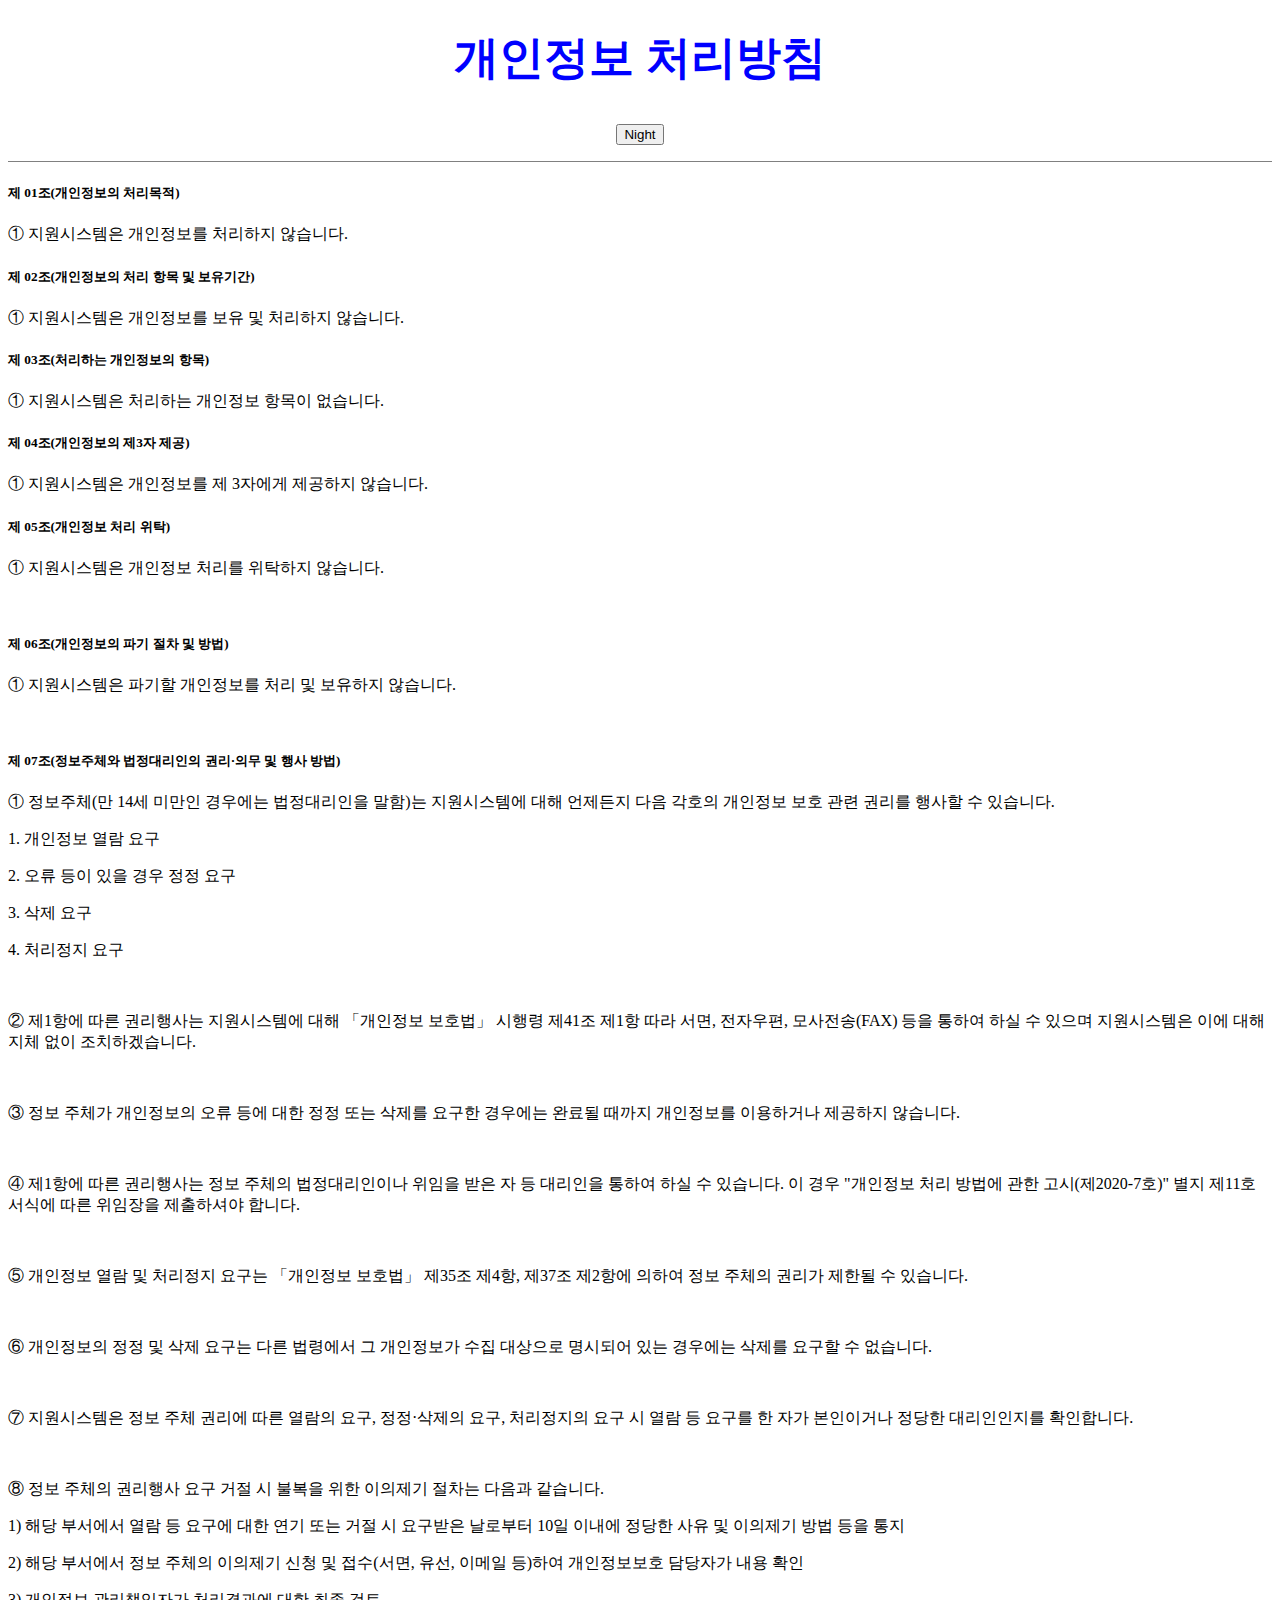
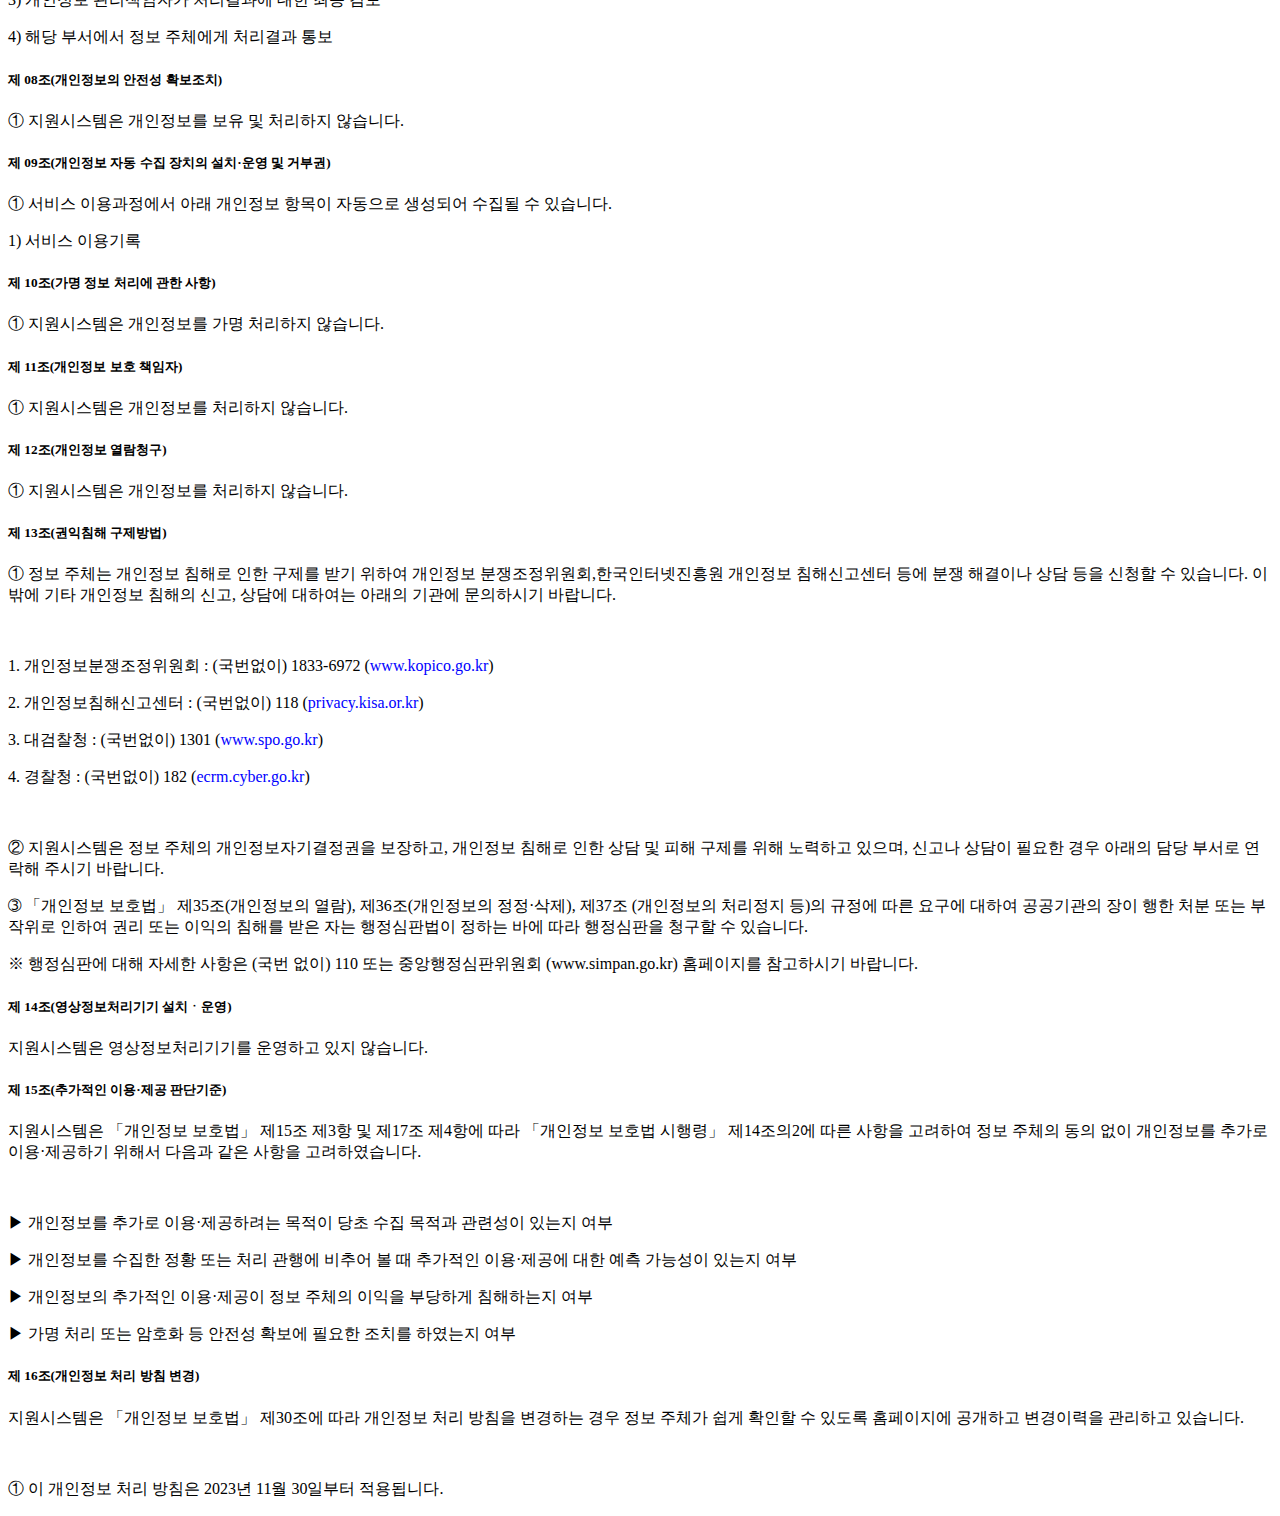
==== commit 4fba21c5: "Update index.html" ====
--- a/index.html
+++ b/index.html
@@ -52,14 +52,7 @@
 	<h5>제 05조(개인정보 처리 위탁)</h5>
 	<p>① 지원시스템은 개인정보 처리를 위탁하지 않습니다.</p><br>	
 	<h5>제 06조(개인정보의 파기 절차 및 방법)</h5>
-	<p>① 지원시스템은 개인정보 보유기간의 경과, 처리 목적 달성 등 개인정보가 불필요하게 되었을 때는 지체 없이 해당 개인정보를 파기합니다.</p> <br>
-	<p>② 정보 주체로부터 동의받은 개인정보 보유기간이 경과 하거나 처리 목적이 달성되었음에도 다른 법령에 따라 개인정보를 계속 보존하여야 할 때는, 해당 개인정보(또는 개인정보 파일)를 별도의
-		데이터베이스(DB)로 옮기거나 보관장소를 달리하여 보존합니다. 보존하여야 하는 경우가 있는 경우, 본 방침을 통하여 해당 개인정보 항목과 보존 근거를 공개하겠습니다.</p> <br>
-	<p>③ 개인정보 파기의 절차 및 방법은 다음과 같습니다.</p>
-	<p>1. 파기절차</p>
-	<p>지원시스템은 파기 사유가 발생한 개인정보를 선정하고, 지원시스템의 개인정보 보호 책임자의 승인과 적법한 절차에 따라 파기합니다.</p>
-	<p>2. 파기방법</p>
-	<p>지원시스템은 전자적 파일 형태로 기록·저장된 개인정보는 기록을 재생할 수 없도록 파기하며, 종이 문서에 기록·저장된 개인정보는 분쇄기로 분쇄하거나 소각하여 파기합니다.</p>
+	<p>① 지원시스템은 파기할 개인정보를 처리 및 보유하지 않습니다.</p><br>
 	<h5>제 07조(정보주체와 법정대리인의 권리·의무 및 행사 방법)</h5>
 	<p>① 정보주체(만 14세 미만인 경우에는 법정대리인을 말함)는 지원시스템에 대해 언제든지 다음 각호의 개인정보 보호 관련 권리를 행사할 수 있습니다.</p>
 	<p>1. 개인정보 열람 요구</p>
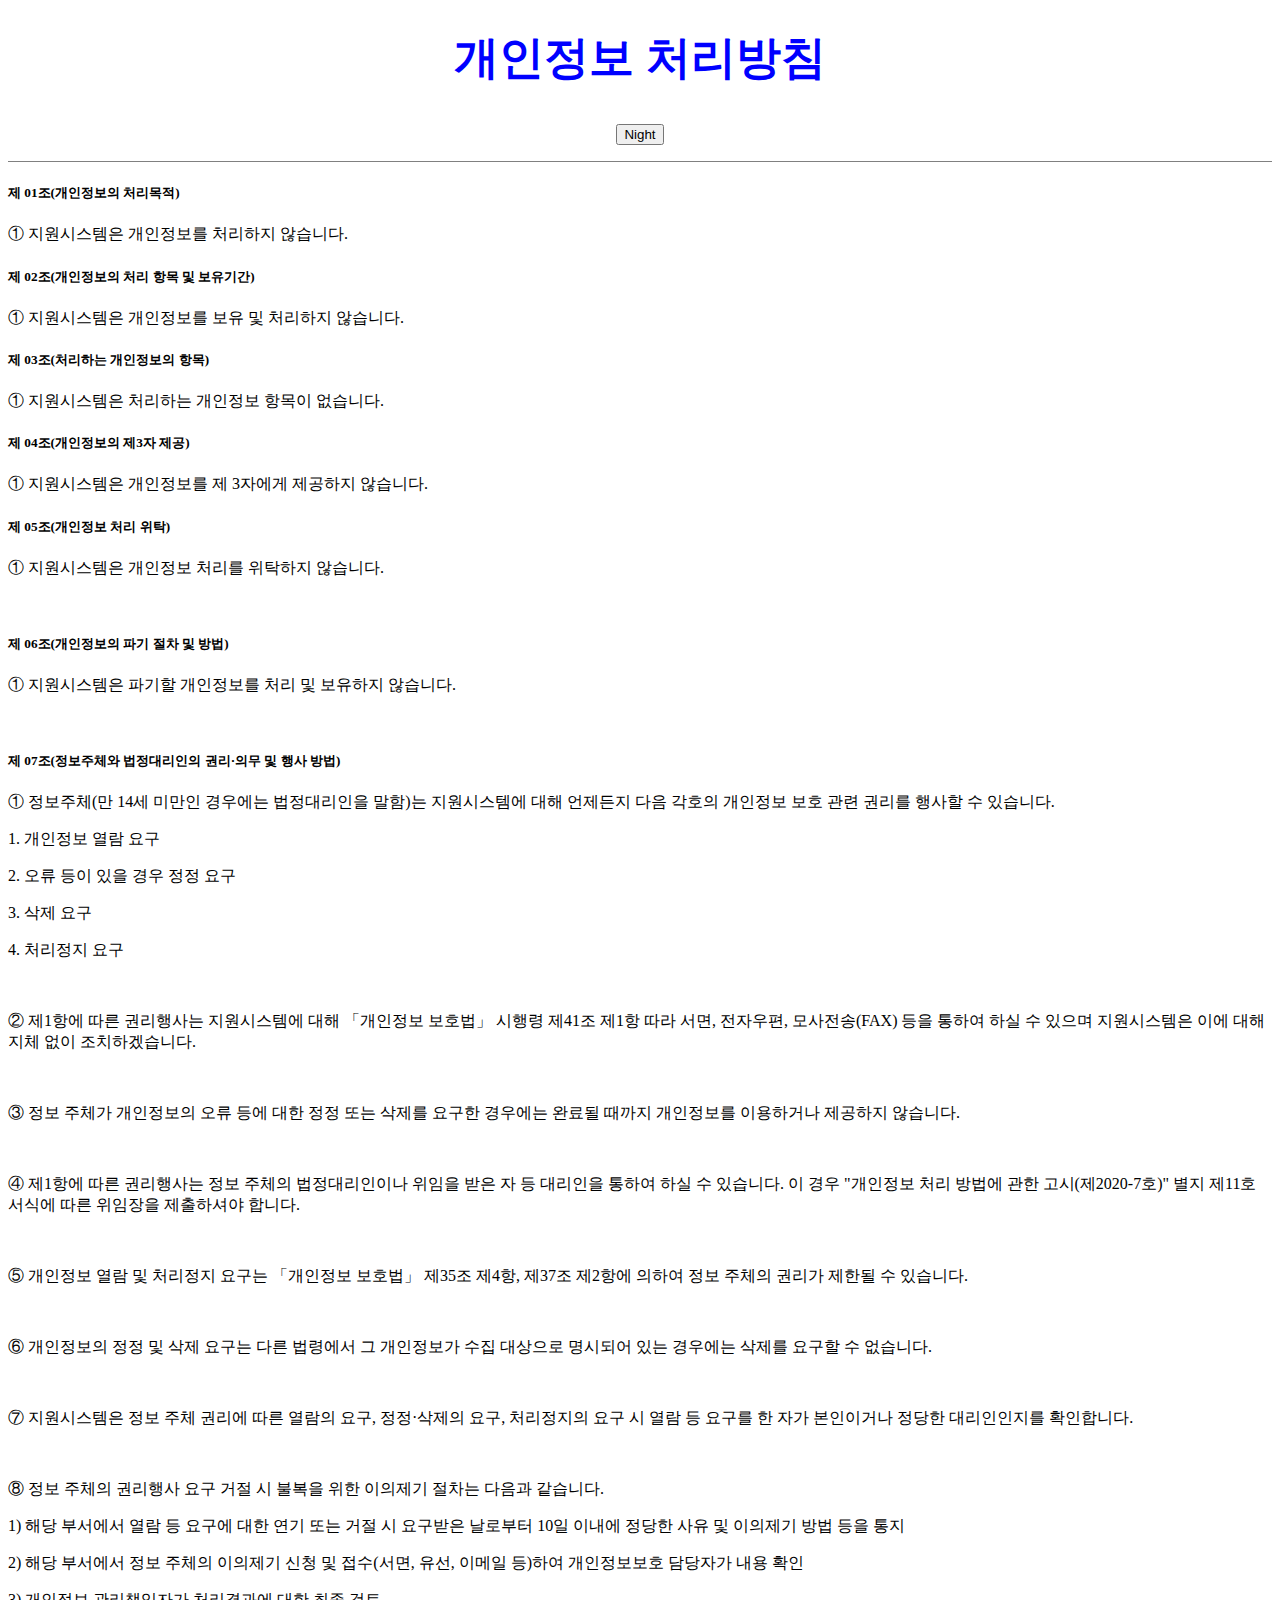
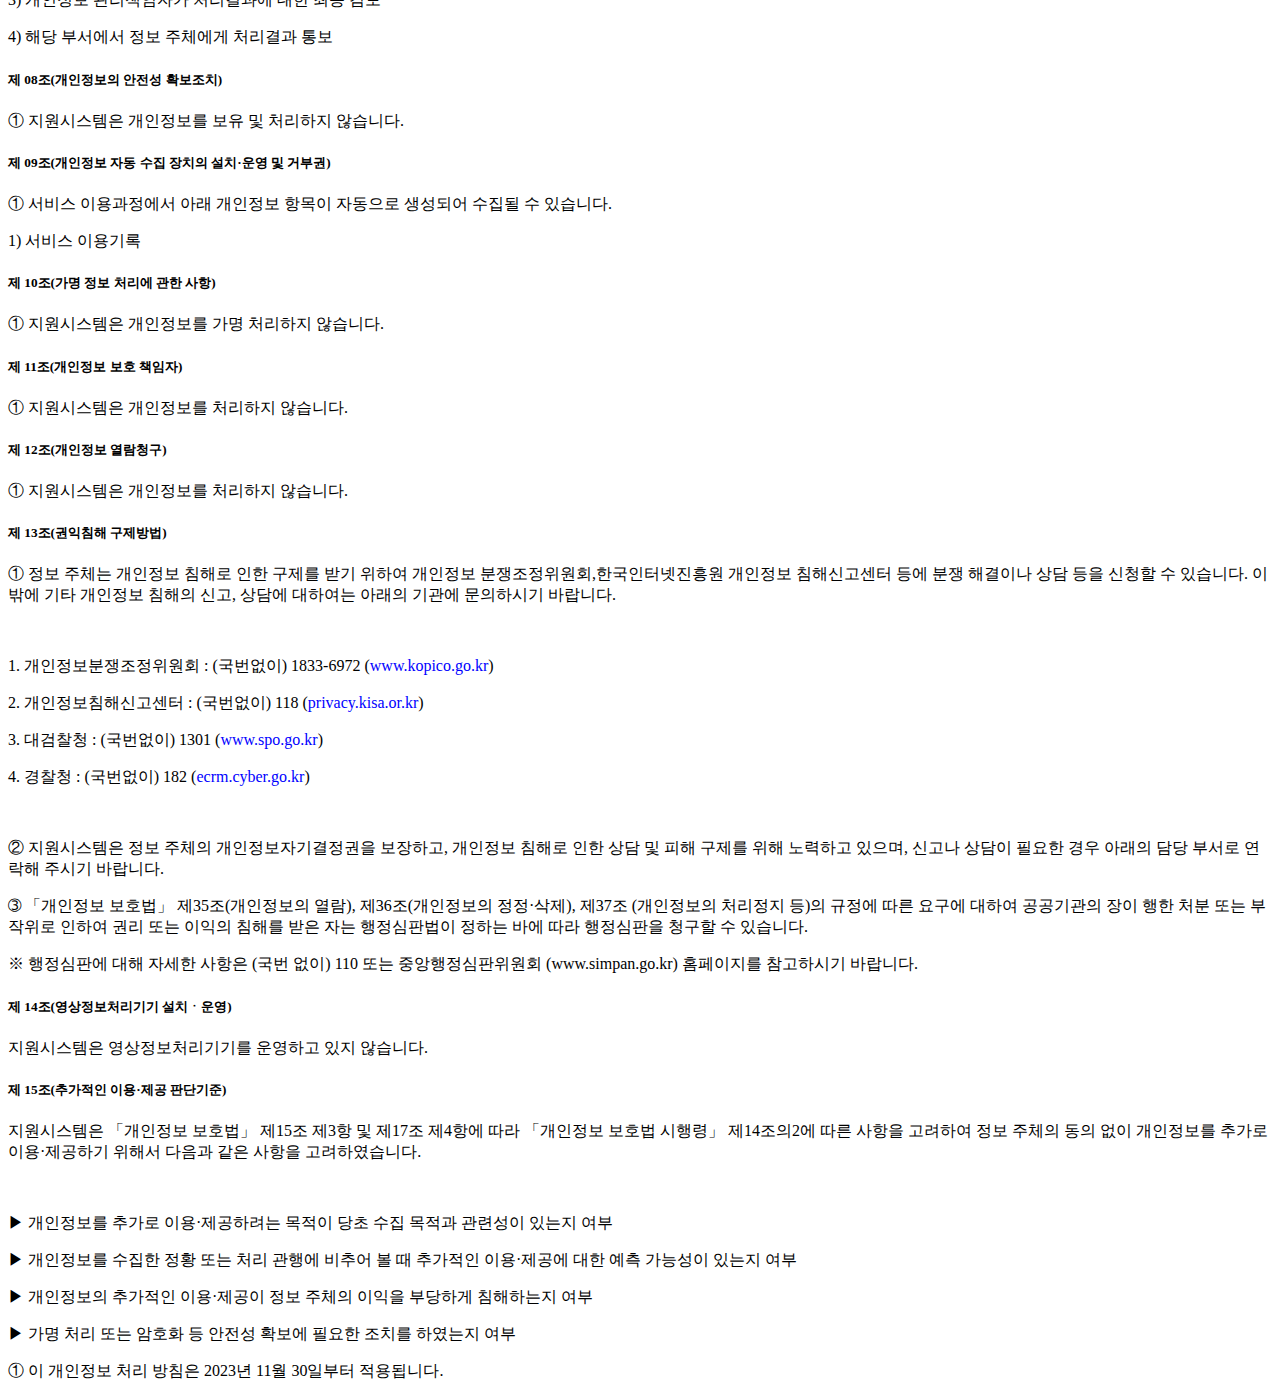
==== commit 6eefd4bf: "Update index.html" ====
--- a/index.html
+++ b/index.html
@@ -107,9 +107,7 @@
 	<p>▶ 개인정보를 추가로 이용·제공하려는 목적이 당초 수집 목적과 관련성이 있는지 여부</p>
 	<p>▶ 개인정보를 수집한 정황 또는 처리 관행에 비추어 볼 때 추가적인 이용·제공에 대한 예측 가능성이 있는지 여부</p>
 	<p>▶ 개인정보의 추가적인 이용·제공이 정보 주체의 이익을 부당하게 침해하는지 여부</p>
-	<p>▶ 가명 처리 또는 암호화 등 안전성 확보에 필요한 조치를 하였는지 여부</p>
-	<h5>제 16조(개인정보 처리 방침 변경)</h5>
-	<p>지원시스템은 「개인정보 보호법」 제30조에 따라 개인정보 처리 방침을 변경하는 경우 정보 주체가 쉽게 확인할 수 있도록 홈페이지에 공개하고 변경이력을 관리하고 있습니다.</p> <br>
+	<p>▶ 가명 처리 또는 암호화 등 안전성 확보에 필요한 조치를 하였는지 여부</p>	
 	<p>① 이 개인정보 처리 방침은 2023년 11월 30일부터 적용됩니다.</p>	
 	</div>
     </div>
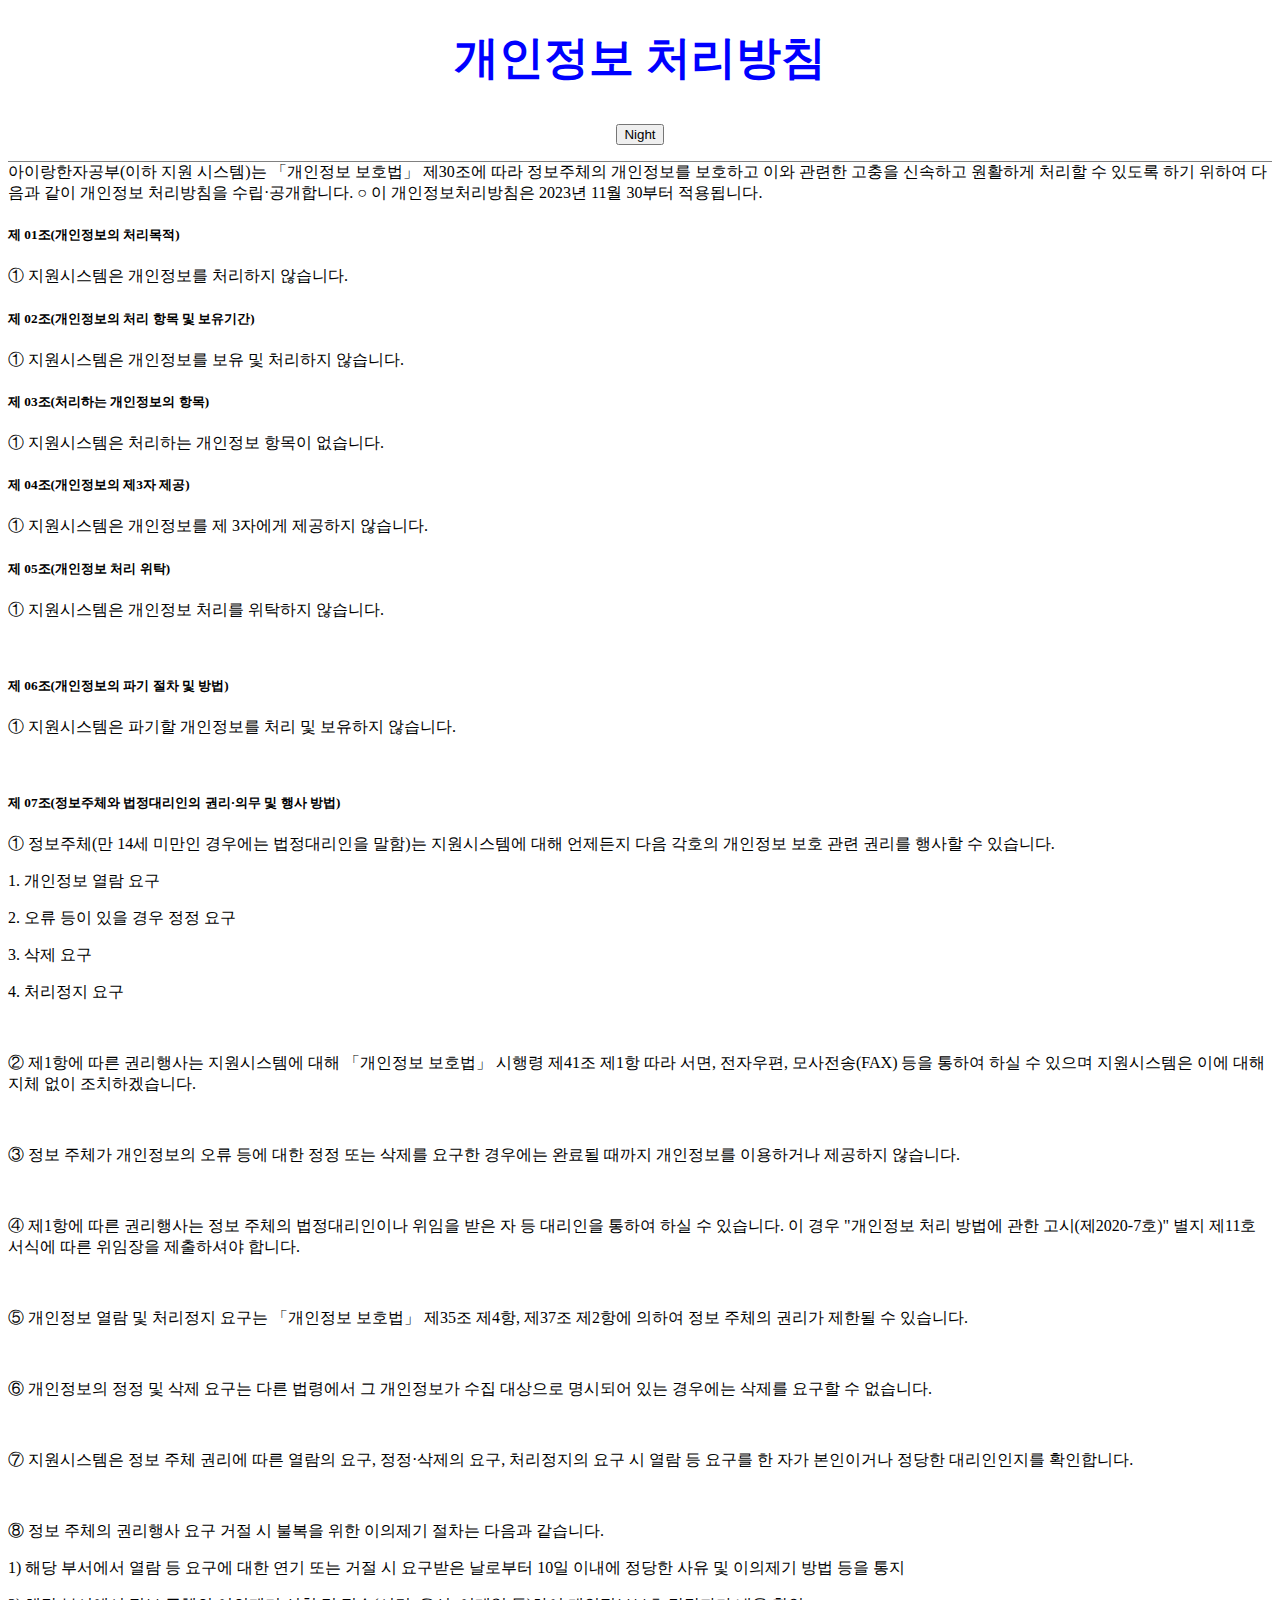
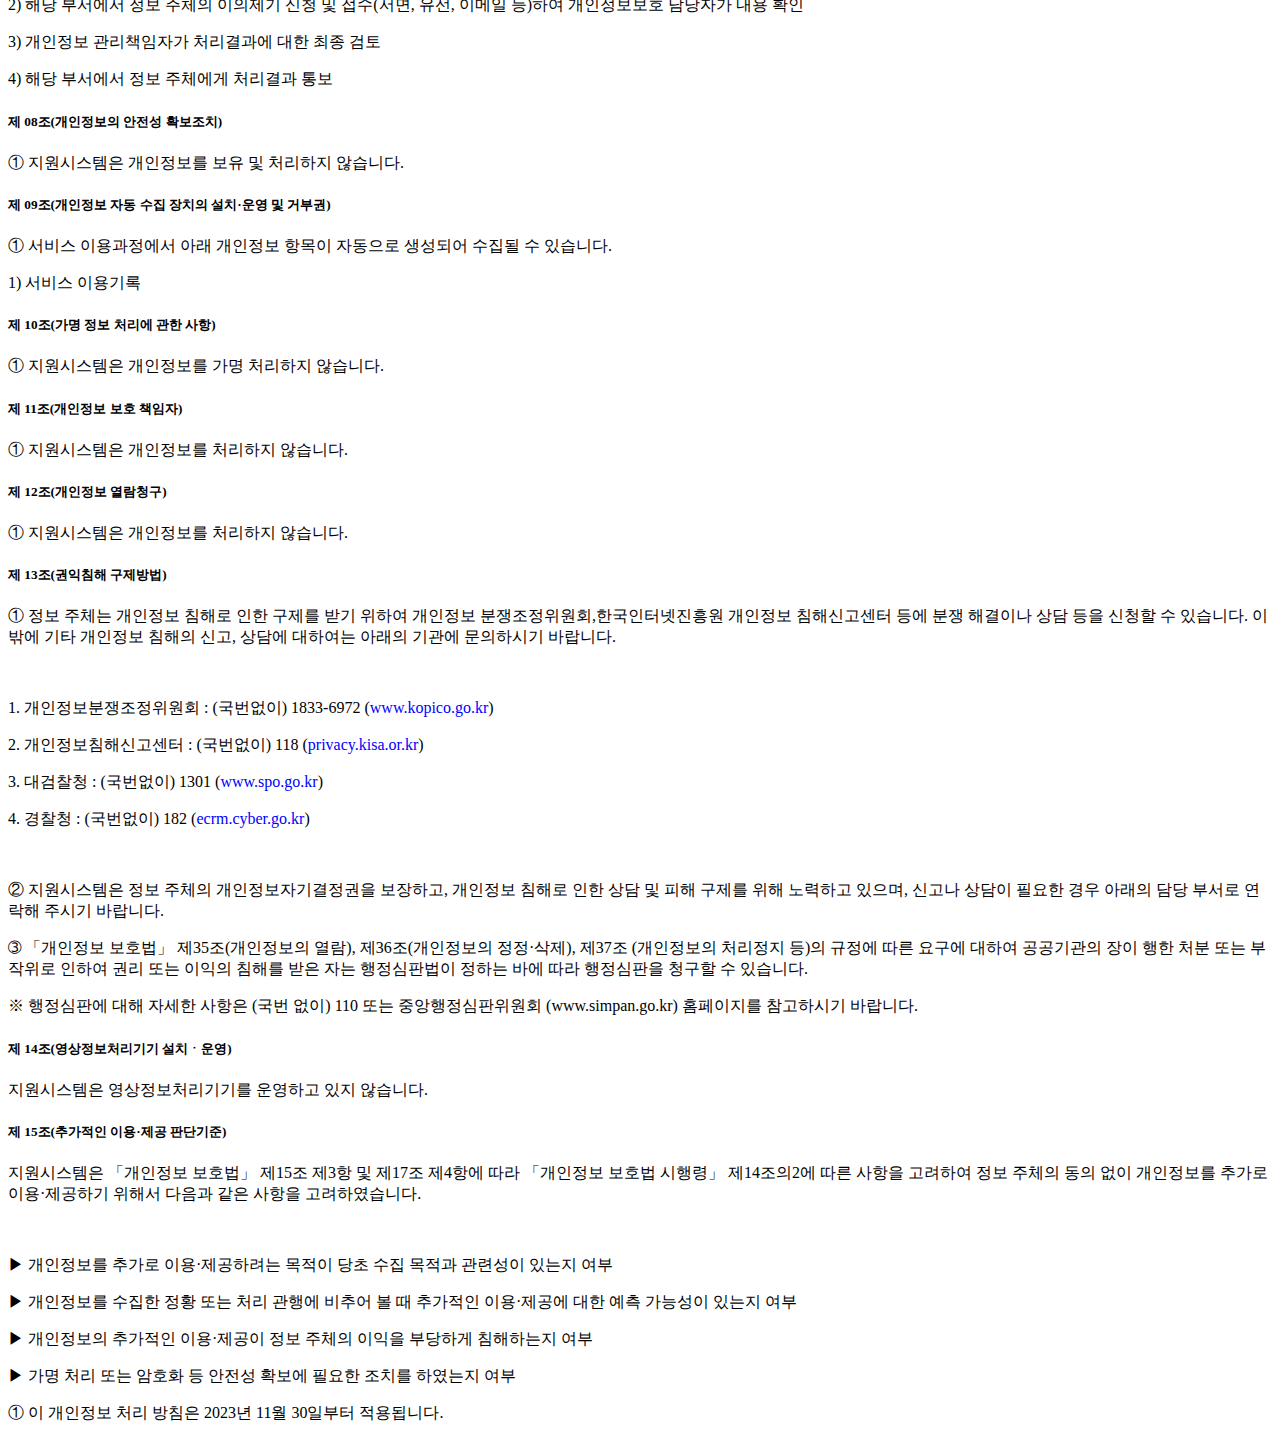
==== commit fe90ec3b: "Update index.html" ====
--- a/index.html
+++ b/index.html
@@ -41,6 +41,9 @@
     </div>
     <div>
       <div class="terms-text">	
+      	아이랑한자공부(이하 지원 시스템)는 「개인정보 보호법」 제30조에 따라 정보주체의 개인정보를 보호하고 이와 관련한 고충을 신속하고 원활하게 처리할 수 있도록 하기 위하여 다음과 같이 개인정보 처리방침을 수립·공개합니다.
+
+	○ 이 개인정보처리방침은 2023년 11월 30부터 적용됩니다.
 	<h5>제 01조(개인정보의 처리목적)</h5>
 	<p>① 지원시스템은 개인정보를 처리하지 않습니다.</p>
 	<h5>제 02조(개인정보의 처리 항목 및 보유기간)</h5>
